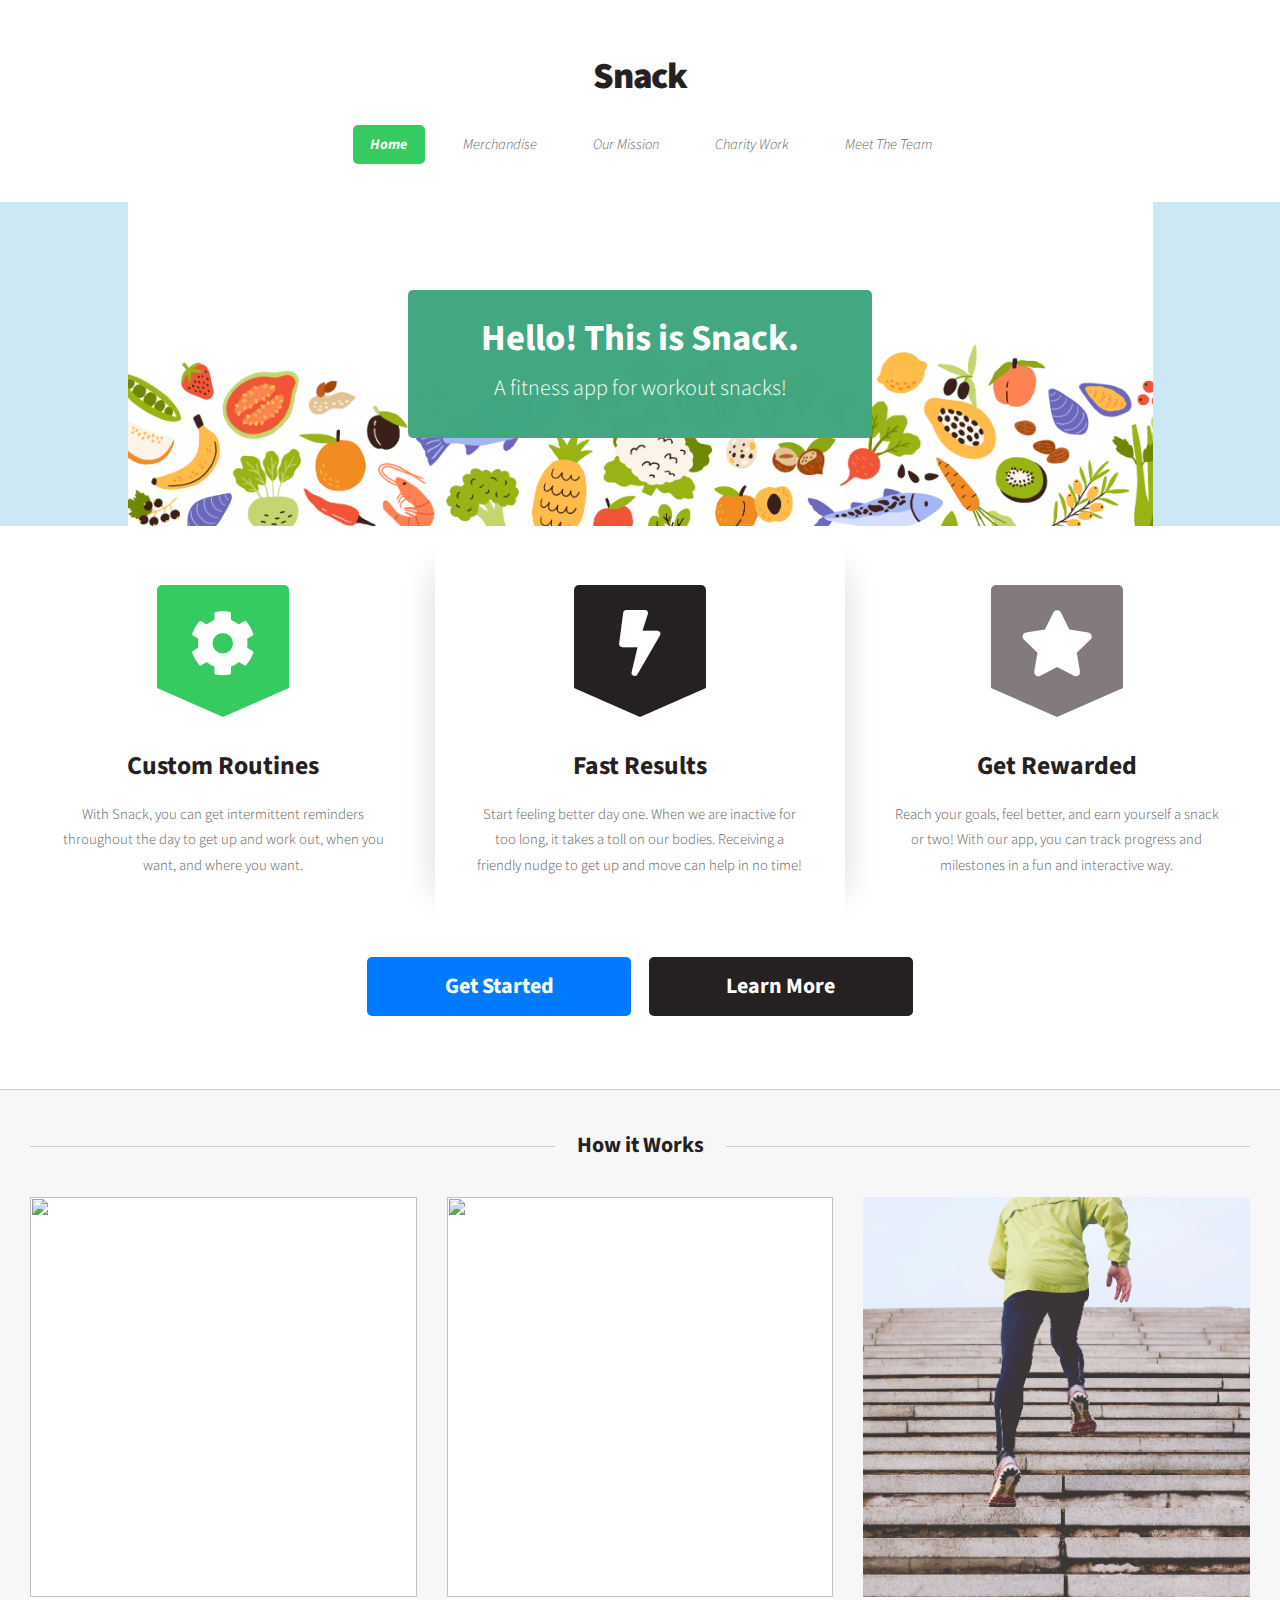
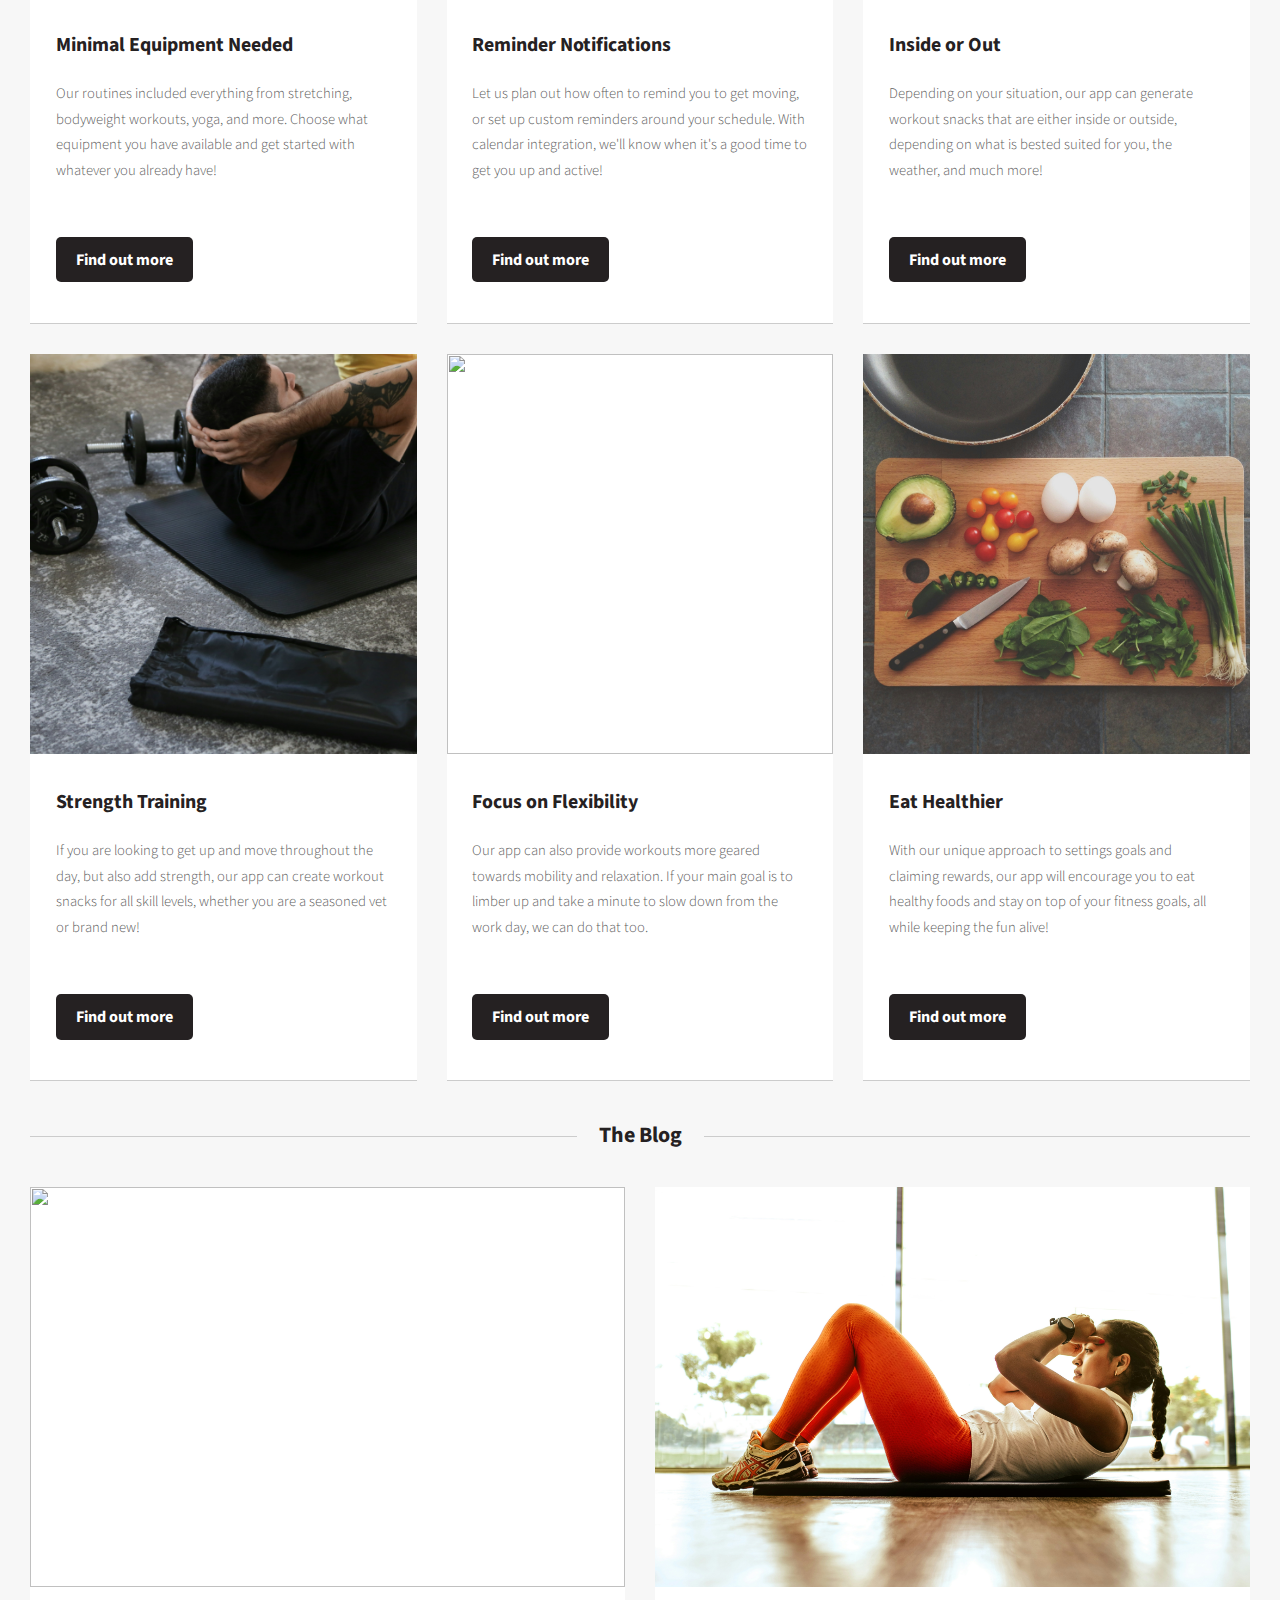
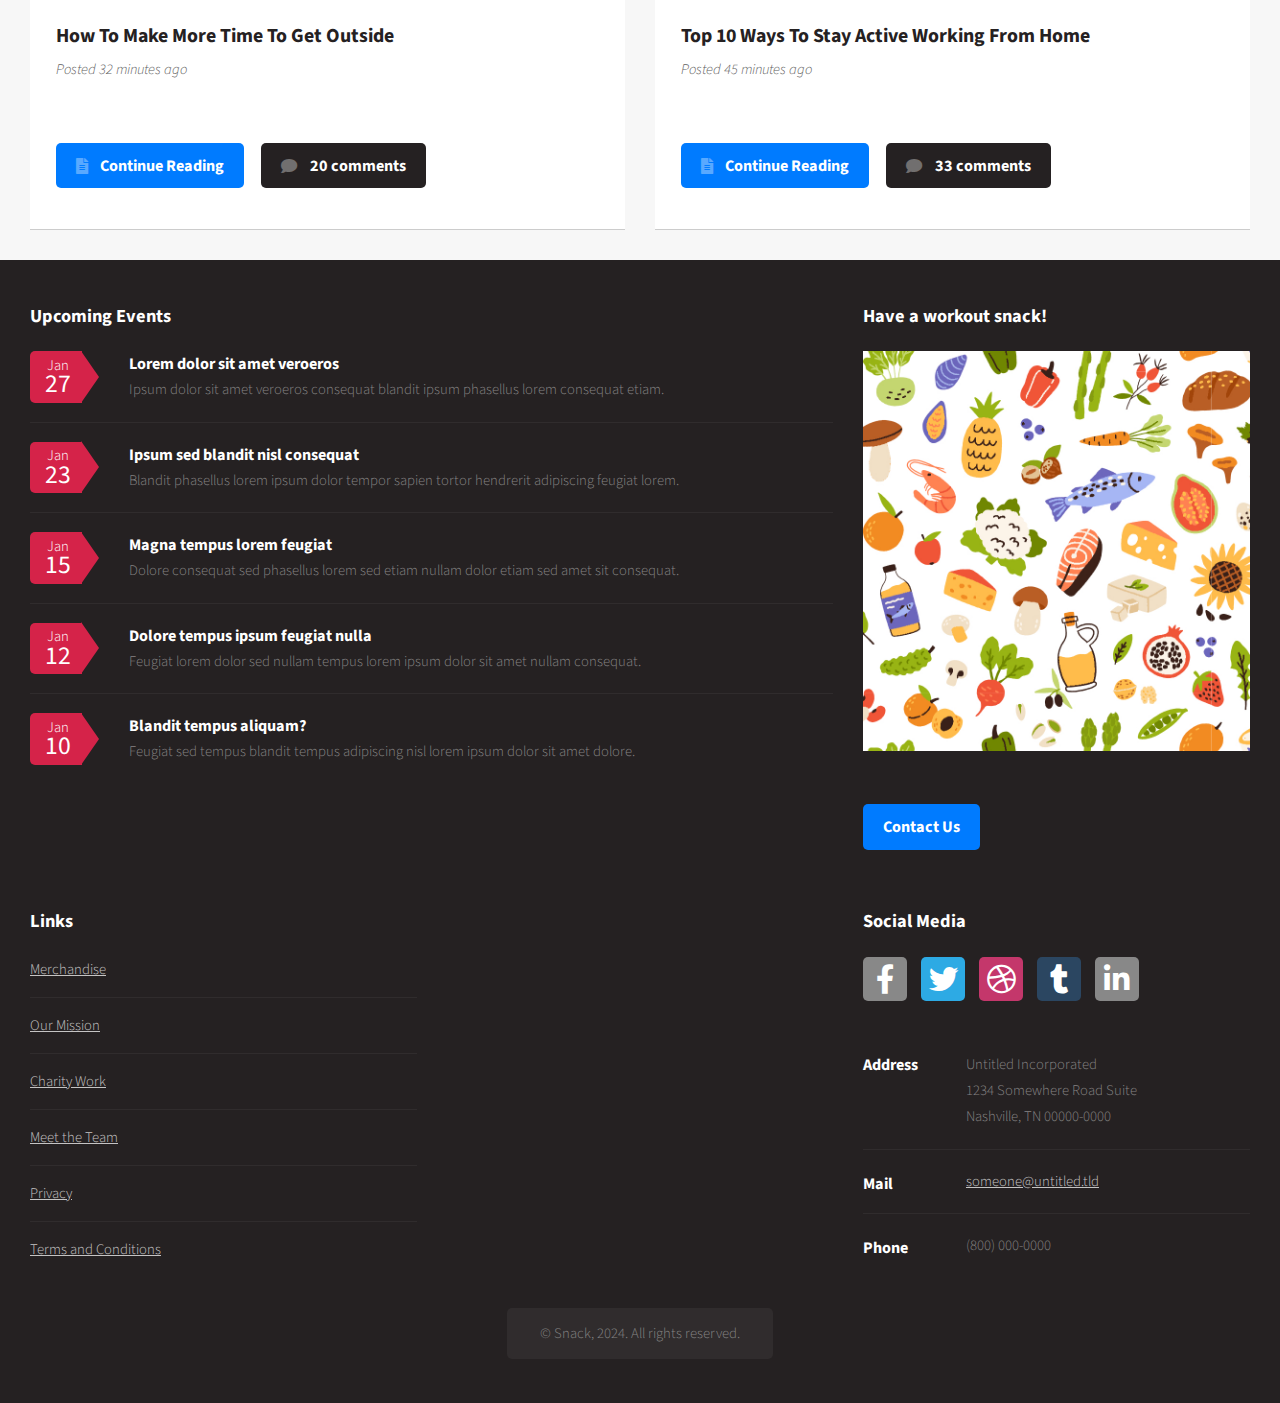
==== index.html @ 7ddecca2 "Add files via upload" ====
<!DOCTYPE HTML>

<html>
	<head>
		<title>Snack</title>
		<meta charset="utf-8" />
		<meta name="viewport" content="width=device-width, initial-scale=1, user-scalable=no" />
		<link rel="stylesheet" href="assets/css/main.css" />
	</head>
	<body class="homepage is-preload">
		<div id="page-wrapper">

			<!-- Header -->
				<section id="header">

					<!-- Logo -->
						<h1><a href="index.html">Snack</a></h1>

					<!-- Nav -->
						<nav id="nav">
							<ul>
								<li class="current"><a href="index.html">Home</a></li>
								<li>
									<a href="#">Merchandise</a>
									<ul>
										<li><a href="#">Shirts</a></li>
										<li><a href="#">Hats</a></li>
										<li><a href="#">Stickers</a></li>
										<li>
											<a href="#">Workout Plans</a>
											<ul>
												<li><a href="#">Stretching</a></li>
												<li><a href="#">Yoga</a></li>
												<li><a href="#">Strength Training</a></li>
												<li><a href="#">Cardio</a></li>
												<li><a href="#">Outdoor Activities</a></li>
											</ul>
										</li>
										<li><a href="#">Personal Coaching</a></li>
									</ul>
								</li>
								<li><a href="left-sidebar.html">Our Mission</a></li>
								<li><a href="right-sidebar.html">Charity Work</a></li>
								<li><a href="no-sidebar.html">Meet The Team</a></li>
							</ul>
						</nav>

					<!-- Banner -->
						<section id="banner">
							<header>
								<h2>Hello! This is Snack.</h2>
								<p>A fitness app for workout snacks!</p>
							</header>
						</section>

					<!-- Intro -->
						<section id="intro" class="container">
							<div class="row">
								<div class="col-4 col-12-medium">
									<section class="first">
										<i class="icon solid featured fa-cog"></i>
										<header>
											<h2>Custom Routines</h2>
										</header>
										<p>With Snack, you can get intermittent reminders throughout the day to get up and work out, when you want, and where you want.</p>
									</section>
								</div>
								<div class="col-4 col-12-medium">
									<section class="middle">
										<i class="icon solid featured alt fa-bolt"></i>
										<header>
											<h2>Fast Results</h2>
										</header>
										<p>Start feeling better day one.  When we are inactive for too long, it takes a toll on our bodies.  Receiving a friendly nudge to get up and move can help in no time!</p>
									</section>
								</div>
								<div class="col-4 col-12-medium">
									<section class="last">
										<i class="icon solid featured alt2 fa-star"></i>
										<header>
											<h2>Get Rewarded</h2>
										</header>
										<p>Reach your goals, feel better, and earn yourself a snack or two!  With our app, you can track progress and milestones in a fun and interactive way.</p>
									</section>
								</div>
							</div>
							<footer>
								<ul class="actions">
									<li><a href="#" class="button large">Get Started</a></li>
									<li><a href="#" class="button alt large">Learn More</a></li>
								</ul>
							</footer>
						</section>

				</section>

			<!-- Main -->
				<section id="main">
					<div class="container">
						<div class="row">
							<div class="col-12">

								<!-- Portfolio -->
									<section>
										<header class="major">
											<h2>How it Works</h2>
										</header>
										<div class="row">
											<div class="col-4 col-6-medium col-12-small">
												<section class="box">
													<a href="#" class="image featured"><img src="images/equipment.jpg" alt="" /></a>
													<header>
														<h3>Minimal Equipment Needed</h3>
													</header>
													<p>Our routines included everything from stretching, bodyweight workouts, yoga, and more.  Choose what equipment you have available and get started with whatever you already have!</p>
													<footer>
														<ul class="actions">
															<li><a href="#" class="button alt">Find out more</a></li>
														</ul>
													</footer>
												</section>
											</div>
											<div class="col-4 col-6-medium col-12-small">
												<section class="box">
													<a href="#" class="image featured"><img src="images/phoneapp.jpg" alt="" /></a>
													<header>
														<h3>Reminder Notifications</h3>
													</header>
													<p>Let us plan out how often to remind you to get moving, or set up custom reminders around your schedule.  With calendar integration, we'll know when it's a good time to get you up and active!</p>
													<footer>
														<ul class="actions">
															<li><a href="#" class="button alt">Find out more</a></li>
														</ul>
													</footer>
												</section>
											</div>
											<div class="col-4 col-6-medium col-12-small">
												<section class="box">
													<a href="#" class="image featured"><img src="images/Guyrunstairs.jpg" alt="" /></a>
													<header>
														<h3>Inside or Out</h3>
													</header>
													<p>Depending on your situation, our app can generate workout snacks that are either inside or outside, depending on what is bested suited for you, the weather, and much more!</p>
													<footer>
														<ul class="actions">
															<li><a href="#" class="button alt">Find out more</a></li>
														</ul>
													</footer>
												</section>
											</div>
											<div class="col-4 col-6-medium col-12-small">
												<section class="box">
													<a href="#" class="image featured"><img src="images/guycrunches.jpg" alt="" /></a>
													<header>
														<h3>Strength Training</h3>
													</header>
													<p>If you are looking to get up and move throughout the day, but also add strength, our app can create workout snacks for all skill levels, whether you are a seasoned vet or brand new!</p>
													<footer>
														<ul class="actions">
															<li><a href="#" class="button alt">Find out more</a></li>
														</ul>
													</footer>
												</section>
											</div>
											<div class="col-4 col-6-medium col-12-small">
												<section class="box">
													<a href="#" class="image featured"><img src="images/girlyoga.jpg" alt="" /></a>
													<header>
														<h3>Focus on Flexibility</h3>
													</header>
													<p>Our app can also provide workouts more geared towards mobility and relaxation.  If your main goal is to limber up and take a minute to slow down from the work day, we can do that too.</p>
													<footer>
														<ul class="actions">
															<li><a href="#" class="button alt">Find out more</a></li>
														</ul>
													</footer>
												</section>
											</div>
											<div class="col-4 col-6-medium col-12-small">
												<section class="box">
													<a href="#" class="image featured"><img src="images/healthyfood.jpg" alt="" /></a>
													<header>
														<h3>Eat Healthier</h3>
													</header>
													<p>With our unique approach to settings goals and claiming rewards, our app will encourage you to eat healthy foods and stay on top of your fitness goals, all while keeping the fun alive!</p>
													<footer>
														<ul class="actions">
															<li><a href="#" class="button alt">Find out more</a></li>
														</ul>
													</footer>
												</section>
											</div>
										</div>
									</section>

							</div>
							<div class="col-12">

								<!-- Blog -->
									<section>
										<header class="major">
											<h2>The Blog</h2>
										</header>
										<div class="row">
											<div class="col-6 col-12-small">
												<section class="box">
													<a href="#" class="image featured"><img src="images/guystretch.jpg" alt="" /></a>
													<header>
														<h3>How To Make More Time To Get Outside</h3>
														<p>Posted 32 minutes ago</p>
													</header>
													    <p></p>
													<footer>
														<ul class="actions">
															<li><a href="#" class="button icon solid fa-file-alt">Continue Reading</a></li>
															<li><a href="#" class="button alt icon solid fa-comment">20 comments</a></li>
														</ul>
													</footer>
												</section>
											</div>
											<div class="col-6 col-12-small">
												<section class="box">
													<a href="#" class="image featured"><img src="images/girlcrunches.jpg" alt="" /></a>
													<header>
														<h3>Top 10 Ways To Stay Active Working From Home</h3>
														<p>Posted 45 minutes ago</p>
													</header>
													<p></p>
													<footer>
														<ul class="actions">
															<li><a href="#" class="button icon solid fa-file-alt">Continue Reading</a></li>
															<li><a href="#" class="button alt icon solid fa-comment">33 comments</a></li>
														</ul>
													</footer>
												</section>
											</div>
										</div>
									</section>

							</div>
						</div>
					</div>
				</section>

			<!-- Footer -->
				<section id="footer">
					<div class="container">
						<div class="row">
							<div class="col-8 col-12-medium">
								<section>
									<header>
										<h2>Upcoming Events</h2>
									</header>
									<ul class="dates">
										<li>
											<span class="date">Jan <strong>27</strong></span>
											<h3><a href="#">Lorem dolor sit amet veroeros</a></h3>
											<p>Ipsum dolor sit amet veroeros consequat blandit ipsum phasellus lorem consequat etiam.</p>
										</li>
										<li>
											<span class="date">Jan <strong>23</strong></span>
											<h3><a href="#">Ipsum sed blandit nisl consequat</a></h3>
											<p>Blandit phasellus lorem ipsum dolor tempor sapien tortor hendrerit adipiscing feugiat lorem.</p>
										</li>
										<li>
											<span class="date">Jan <strong>15</strong></span>
											<h3><a href="#">Magna tempus lorem feugiat</a></h3>
											<p>Dolore consequat sed phasellus lorem sed etiam nullam dolor etiam sed amet sit consequat.</p>
										</li>
										<li>
											<span class="date">Jan <strong>12</strong></span>
											<h3><a href="#">Dolore tempus ipsum feugiat nulla</a></h3>
											<p>Feugiat lorem dolor sed nullam tempus lorem ipsum dolor sit amet nullam consequat.</p>
										</li>
										<li>
											<span class="date">Jan <strong>10</strong></span>
											<h3><a href="#">Blandit tempus aliquam?</a></h3>
											<p>Feugiat sed tempus blandit tempus adipiscing nisl lorem ipsum dolor sit amet dolore.</p>
										</li>
									</ul>
								</section>
							</div>
							<div class="col-4 col-12-medium">
								<section>
									<header>
										<h2>Have a workout snack!</h2>
									</header>
									<a href="#" class="image featured"><img src="images/AdobeStock_460779478.jpg" alt="" /></a>
									<!--
									<p>
										This is <strong>Dopetrope</strong> a free, fully responsive HTML5 site template by
										<a href="http://twitter.com/ajlkn">AJ</a> for <a href="http://html5up.net/">HTML5 UP</a> It's released for free under
										the <a href="http://html5up.net/license/">Creative Commons Attribution</a> license so feel free to use it for any personal or commercial project &ndash; just don't forget to credit us!
									</p>
								    -->
									<footer>
										<ul class="actions">
											<li><a href="#" class="button">Contact Us</a></li>
										</ul>
									</footer>
								</section>
							</div>
							<div class="col-4 col-6-medium col-12-small">
								<section>
									<header>
										<h2>Links</h2>
									</header>
									<ul class="divided">
										<li><a href="#">Merchandise</a></li>
										<li><a href="#">Our Mission</a></li>
										<li><a href="#">Charity Work</a></li>
										<li><a href="#">Meet the Team</a></li>
										<li><a href="#">Privacy</a></li>
										<li><a href="#">Terms and Conditions</a></li>
									</ul>
								</section>
							</div>
							<div class="col-4 col-6-medium col-12-small">
								
								<!--
								<section>
									<header>
										<h2>Ipsum et phasellus</h2>
									</header>
									<ul class="divided">
										<li><a href="#">Lorem ipsum dolor sit amet sit veroeros</a></li>
										<li><a href="#">Sed et blandit consequat sed tlorem blandit</a></li>
										<li><a href="#">Adipiscing feugiat phasellus sed tempus</a></li>
										<li><a href="#">Hendrerit tortor vitae mattis tempor sapien</a></li>
										<li><a href="#">Sem feugiat sapien id suscipit magna felis nec</a></li>
										<li><a href="#">Elit class aptent taciti sociosqu ad litora</a></li>
									</ul>
								</section> 
								-->
							</div>
							<div class="col-4 col-12-medium">
								<section>
									<header>
										<h2>Social Media</h2>
									</header>
									<ul class="social">
										<li><a class="icon brands fa-facebook-f" href="#"><span class="label">Facebook</span></a></li>
										<li><a class="icon brands fa-twitter" href="#"><span class="label">Twitter</span></a></li>
										<li><a class="icon brands fa-dribbble" href="#"><span class="label">Dribbble</span></a></li>
										<li><a class="icon brands fa-tumblr" href="#"><span class="label">Tumblr</span></a></li>
										<li><a class="icon brands fa-linkedin-in" href="#"><span class="label">LinkedIn</span></a></li>
									</ul>
									<ul class="contact">
										<li>
											<h3>Address</h3>
											<p>
												Untitled Incorporated<br />
												1234 Somewhere Road Suite<br />
												Nashville, TN 00000-0000
											</p>
										</li>
										<li>
											<h3>Mail</h3>
											<p><a href="#">someone@untitled.tld</a></p>
										</li>
										<li>
											<h3>Phone</h3>
											<p>(800) 000-0000</p>
										</li>
									</ul>
								</section>
							</div>
							<div class="col-12">

								<!-- Copyright -->
									<div id="copyright">
										<ul class="links">
											<li>&copy; Snack, 2024. All rights reserved.</li> <!-- <li>Design: <a href="http://html5up.net">HTML5 UP</a></li> -->
										</ul>
									</div>

							</div>
						</div>
					</div>
				</section>

		</div>

		<!-- Scripts -->
			<script src="assets/js/jquery.min.js"></script>
			<script src="assets/js/jquery.dropotron.min.js"></script>
			<script src="assets/js/browser.min.js"></script>
			<script src="assets/js/breakpoints.min.js"></script>
			<script src="assets/js/util.js"></script>
			<script src="assets/js/main.js"></script>

	</body>
</html>
---- assets/css/main.css ----
@import url("fontawesome-all.min.css");
@import url("https://fonts.googleapis.com/css?family=Source+Sans+Pro:300,400,700,900,300italic");


html, body, div, span, applet, object,
iframe, h1, h2, h3, h4, h5, h6, p, blockquote,
pre, a, abbr, acronym, address, big, cite,
code, del, dfn, em, img, ins, kbd, q, s, samp,
small, strike, strong, sub, sup, tt, var, b,
u, i, center, dl, dt, dd, ol, ul, li, fieldset,
form, label, legend, table, caption, tbody,
tfoot, thead, tr, th, td, article, aside,
canvas, details, embed, figure, figcaption,
footer, header, hgroup, menu, nav, output, ruby,
section, summary, time, mark, audio, video {
	margin: 0;
	padding: 0;
	border: 0;
	font-size: 100%;
	font: inherit;
	vertical-align: baseline;}

article, aside, details, figcaption, figure,
footer, header, hgroup, menu, nav, section {
	display: block;}

body {
	line-height: 1;
}

ol, ul {
	list-style: none;
}

blockquote, q {
	quotes: none;
}

	blockquote:before, blockquote:after, q:before, q:after {
		content: '';
		content: none;
	}

table {
	border-collapse: collapse;
	border-spacing: 0;
}

body {
	-webkit-text-size-adjust: none;
}

mark {
	background-color: transparent;
	color: inherit;
}

input::-moz-focus-inner {
	border: 0;
	padding: 0;
}

input, select, textarea {
	-moz-appearance: none;
	-webkit-appearance: none;
	-ms-appearance: none;
	appearance: none;
}

/* Basic */

	html {
		box-sizing: border-box;
	}

	*, *:before, *:after {
		box-sizing: inherit;
	}

	body {
		background: #252122;
		background-image: url("images/bg02.png");
	}

		body.is-preload *, body.is-preload *:before, body.is-preload *:after {
			-moz-animation: none !important;
			-webkit-animation: none !important;
			-ms-animation: none !important;
			animation: none !important;
			-moz-transition: none !important;
			-webkit-transition: none !important;
			-ms-transition: none !important;
			transition: none !important;
		}

	body, input, textarea, select {
		font-family: 'Source Sans Pro';
		font-weight: 300;
		color: #5d5d5d;
		font-size: 14pt;
		line-height: 1.75em;
	}

	strong, b {
		color: #252122;
		font-weight: 400;
	}

	i, em {
		font-style: italic;
	}

	sub {
		position: relative;
		top: 0.5em;
		font-size: 0.8em;
	}

	sup {
		position: relative;
		top: -0.5em;
		font-size: 0.8em;
	}

	blockquote {
		border-left: solid 0.75em #dddddd;
		padding: 1em 0 1em 1.5em;
		font-style: italic;
	}

	h1, h2, h3, h4, h5, h6 {
		color: #252122;
		font-weight: 700;
	}

	h1 a, h2 a, h3 a, h4 a, h5 a, h6 a {
		color: inherit;
		text-decoration: none;
	}

	h2 {
		font-size: 1.5em;
	}

	h3 {
		font-size: 1.35em;
	}

	a {
		color: #743744;
		text-decoration: underline;
	}

		a:hover {
			text-decoration: none;
		}

	br.clear {
		clear: both;
	}

	hr {
		border: 0;
		border-top: solid 1px #dddddd;
		height: 1px;
		margin: 2em 0 2em 0;
	}

	p, ul, ol, dl, table {
		margin-bottom: 2em;
	}

/* Container */

	.container {
		margin: 0 auto;
		max-width: 100%;
		width: 70em;
	}

		@media screen and (max-width: 1680px) {

			.container {
				width: 70em;
			}

		}

		@media screen and (max-width: 1280px) {

			.container {
				width: calc(100% - 60px);
			}

		}

		@media screen and (max-width: 980px) {

			.container {
				width: calc(100% - 80px);
			}

		}

		@media screen and (max-width: 736px) {

			.container {
				width: calc(100% - 40px);
			}

		}

/* Row */

	.row {
		display: flex;
		flex-wrap: wrap;
		box-sizing: border-box;
		align-items: stretch;
	}

		.row > * {
			box-sizing: border-box;
		}

		.row.gtr-uniform > * > :last-child {
			margin-bottom: 0;
		}

		.row.aln-left {
			justify-content: flex-start;
		}

		.row.aln-center {
			justify-content: center;
		}

		.row.aln-right {
			justify-content: flex-end;
		}

		.row.aln-top {
			align-items: flex-start;
		}

		.row.aln-middle {
			align-items: center;
		}

		.row.aln-bottom {
			align-items: flex-end;
		}

		.row > .imp {
			order: -1;
		}

		.row > .col-1 {
			width: 8.33333%;
		}

		.row > .off-1 {
			margin-left: 8.33333%;
		}

		.row > .col-2 {
			width: 16.66667%;
		}

		.row > .off-2 {
			margin-left: 16.66667%;
		}

		.row > .col-3 {
			width: 25%;
		}

		.row > .off-3 {
			margin-left: 25%;
		}

		.row > .col-4 {
			width: 33.33333%;
		}

		.row > .off-4 {
			margin-left: 33.33333%;
		}

		.row > .col-5 {
			width: 41.66667%;
		}

		.row > .off-5 {
			margin-left: 41.66667%;
		}

		.row > .col-6 {
			width: 50%;
		}

		.row > .off-6 {
			margin-left: 50%;
		}

		.row > .col-7 {
			width: 58.33333%;
		}

		.row > .off-7 {
			margin-left: 58.33333%;
		}

		.row > .col-8 {
			width: 66.66667%;
		}

		.row > .off-8 {
			margin-left: 66.66667%;
		}

		.row > .col-9 {
			width: 75%;
		}

		.row > .off-9 {
			margin-left: 75%;
		}

		.row > .col-10 {
			width: 83.33333%;
		}

		.row > .off-10 {
			margin-left: 83.33333%;
		}

		.row > .col-11 {
			width: 91.66667%;
		}

		.row > .off-11 {
			margin-left: 91.66667%;
		}

		.row > .col-12 {
			width: 100%;
		}

		.row > .off-12 {
			margin-left: 100%;
		}

		.row.gtr-0 {
			margin-top: 0px;
			margin-left: 0px;
		}

			.row.gtr-0 > * {
				padding: 0px 0 0 0px;
			}

			.row.gtr-0.gtr-uniform {
				margin-top: 0px;
			}

				.row.gtr-0.gtr-uniform > * {
					padding-top: 0px;
				}

		.row.gtr-25 {
			margin-top: -12.5px;
			margin-left: -12.5px;
		}

			.row.gtr-25 > * {
				padding: 12.5px 0 0 12.5px;
			}

			.row.gtr-25.gtr-uniform {
				margin-top: -12.5px;
			}

				.row.gtr-25.gtr-uniform > * {
					padding-top: 12.5px;
				}

		.row.gtr-50 {
			margin-top: -25px;
			margin-left: -25px;
		}

			.row.gtr-50 > * {
				padding: 25px 0 0 25px;
			}

			.row.gtr-50.gtr-uniform {
				margin-top: -25px;
			}

				.row.gtr-50.gtr-uniform > * {
					padding-top: 25px;
				}

		.row {
			margin-top: -50px;
			margin-left: -50px;
		}

			.row > * {
				padding: 50px 0 0 50px;
			}

			.row.gtr-uniform {
				margin-top: -50px;
			}

				.row.gtr-uniform > * {
					padding-top: 50px;
				}

		.row.gtr-150 {
			margin-top: -75px;
			margin-left: -75px;
		}

			.row.gtr-150 > * {
				padding: 75px 0 0 75px;
			}

			.row.gtr-150.gtr-uniform {
				margin-top: -75px;
			}

				.row.gtr-150.gtr-uniform > * {
					padding-top: 75px;
				}

		.row.gtr-200 {
			margin-top: -100px;
			margin-left: -100px;
		}

			.row.gtr-200 > * {
				padding: 100px 0 0 100px;
			}

			.row.gtr-200.gtr-uniform {
				margin-top: -100px;
			}

				.row.gtr-200.gtr-uniform > * {
					padding-top: 100px;
				}

		@media screen and (max-width: 1680px) {

			.row {
				display: flex;
				flex-wrap: wrap;
				box-sizing: border-box;
				align-items: stretch;
			}

				.row > * {
					box-sizing: border-box;
				}

				.row.gtr-uniform > * > :last-child {
					margin-bottom: 0;
				}

				.row.aln-left {
					justify-content: flex-start;
				}

				.row.aln-center {
					justify-content: center;
				}

				.row.aln-right {
					justify-content: flex-end;
				}

				.row.aln-top {
					align-items: flex-start;
				}

				.row.aln-middle {
					align-items: center;
				}

				.row.aln-bottom {
					align-items: flex-end;
				}

				.row > .imp-xlarge {
					order: -1;
				}

				.row > .col-1-xlarge {
					width: 8.33333%;
				}

				.row > .off-1-xlarge {
					margin-left: 8.33333%;
				}

				.row > .col-2-xlarge {
					width: 16.66667%;
				}

				.row > .off-2-xlarge {
					margin-left: 16.66667%;
				}

				.row > .col-3-xlarge {
					width: 25%;
				}

				.row > .off-3-xlarge {
					margin-left: 25%;
				}

				.row > .col-4-xlarge {
					width: 33.33333%;
				}

				.row > .off-4-xlarge {
					margin-left: 33.33333%;
				}

				.row > .col-5-xlarge {
					width: 41.66667%;
				}

				.row > .off-5-xlarge {
					margin-left: 41.66667%;
				}

				.row > .col-6-xlarge {
					width: 50%;
				}

				.row > .off-6-xlarge {
					margin-left: 50%;
				}

				.row > .col-7-xlarge {
					width: 58.33333%;
				}

				.row > .off-7-xlarge {
					margin-left: 58.33333%;
				}

				.row > .col-8-xlarge {
					width: 66.66667%;
				}

				.row > .off-8-xlarge {
					margin-left: 66.66667%;
				}

				.row > .col-9-xlarge {
					width: 75%;
				}

				.row > .off-9-xlarge {
					margin-left: 75%;
				}

				.row > .col-10-xlarge {
					width: 83.33333%;
				}

				.row > .off-10-xlarge {
					margin-left: 83.33333%;
				}

				.row > .col-11-xlarge {
					width: 91.66667%;
				}

				.row > .off-11-xlarge {
					margin-left: 91.66667%;
				}

				.row > .col-12-xlarge {
					width: 100%;
				}

				.row > .off-12-xlarge {
					margin-left: 100%;
				}

				.row.gtr-0 {
					margin-top: 0px;
					margin-left: 0px;
				}

					.row.gtr-0 > * {
						padding: 0px 0 0 0px;
					}

					.row.gtr-0.gtr-uniform {
						margin-top: 0px;
					}

						.row.gtr-0.gtr-uniform > * {
							padding-top: 0px;
						}

				.row.gtr-25 {
					margin-top: -12.5px;
					margin-left: -12.5px;
				}

					.row.gtr-25 > * {
						padding: 12.5px 0 0 12.5px;
					}

					.row.gtr-25.gtr-uniform {
						margin-top: -12.5px;
					}

						.row.gtr-25.gtr-uniform > * {
							padding-top: 12.5px;
						}

				.row.gtr-50 {
					margin-top: -25px;
					margin-left: -25px;
				}

					.row.gtr-50 > * {
						padding: 25px 0 0 25px;
					}

					.row.gtr-50.gtr-uniform {
						margin-top: -25px;
					}

						.row.gtr-50.gtr-uniform > * {
							padding-top: 25px;
						}

				.row {
					margin-top: -50px;
					margin-left: -50px;
				}

					.row > * {
						padding: 50px 0 0 50px;
					}

					.row.gtr-uniform {
						margin-top: -50px;
					}

						.row.gtr-uniform > * {
							padding-top: 50px;
						}

				.row.gtr-150 {
					margin-top: -75px;
					margin-left: -75px;
				}

					.row.gtr-150 > * {
						padding: 75px 0 0 75px;
					}

					.row.gtr-150.gtr-uniform {
						margin-top: -75px;
					}

						.row.gtr-150.gtr-uniform > * {
							padding-top: 75px;
						}

				.row.gtr-200 {
					margin-top: -100px;
					margin-left: -100px;
				}

					.row.gtr-200 > * {
						padding: 100px 0 0 100px;
					}

					.row.gtr-200.gtr-uniform {
						margin-top: -100px;
					}

						.row.gtr-200.gtr-uniform > * {
							padding-top: 100px;
						}

		}

		@media screen and (max-width: 1280px) {

			.row {
				display: flex;
				flex-wrap: wrap;
				box-sizing: border-box;
				align-items: stretch;
			}

				.row > * {
					box-sizing: border-box;
				}

				.row.gtr-uniform > * > :last-child {
					margin-bottom: 0;
				}

				.row.aln-left {
					justify-content: flex-start;
				}

				.row.aln-center {
					justify-content: center;
				}

				.row.aln-right {
					justify-content: flex-end;
				}

				.row.aln-top {
					align-items: flex-start;
				}

				.row.aln-middle {
					align-items: center;
				}

				.row.aln-bottom {
					align-items: flex-end;
				}

				.row > .imp-large {
					order: -1;
				}

				.row > .col-1-large {
					width: 8.33333%;
				}

				.row > .off-1-large {
					margin-left: 8.33333%;
				}

				.row > .col-2-large {
					width: 16.66667%;
				}

				.row > .off-2-large {
					margin-left: 16.66667%;
				}

				.row > .col-3-large {
					width: 25%;
				}

				.row > .off-3-large {
					margin-left: 25%;
				}

				.row > .col-4-large {
					width: 33.33333%;
				}

				.row > .off-4-large {
					margin-left: 33.33333%;
				}

				.row > .col-5-large {
					width: 41.66667%;
				}

				.row > .off-5-large {
					margin-left: 41.66667%;
				}

				.row > .col-6-large {
					width: 50%;
				}

				.row > .off-6-large {
					margin-left: 50%;
				}

				.row > .col-7-large {
					width: 58.33333%;
				}

				.row > .off-7-large {
					margin-left: 58.33333%;
				}

				.row > .col-8-large {
					width: 66.66667%;
				}

				.row > .off-8-large {
					margin-left: 66.66667%;
				}

				.row > .col-9-large {
					width: 75%;
				}

				.row > .off-9-large {
					margin-left: 75%;
				}

				.row > .col-10-large {
					width: 83.33333%;
				}

				.row > .off-10-large {
					margin-left: 83.33333%;
				}

				.row > .col-11-large {
					width: 91.66667%;
				}

				.row > .off-11-large {
					margin-left: 91.66667%;
				}

				.row > .col-12-large {
					width: 100%;
				}

				.row > .off-12-large {
					margin-left: 100%;
				}

				.row.gtr-0 {
					margin-top: 0px;
					margin-left: 0px;
				}

					.row.gtr-0 > * {
						padding: 0px 0 0 0px;
					}

					.row.gtr-0.gtr-uniform {
						margin-top: 0px;
					}

						.row.gtr-0.gtr-uniform > * {
							padding-top: 0px;
						}

				.row.gtr-25 {
					margin-top: -7.5px;
					margin-left: -7.5px;
				}

					.row.gtr-25 > * {
						padding: 7.5px 0 0 7.5px;
					}

					.row.gtr-25.gtr-uniform {
						margin-top: -7.5px;
					}

						.row.gtr-25.gtr-uniform > * {
							padding-top: 7.5px;
						}

				.row.gtr-50 {
					margin-top: -15px;
					margin-left: -15px;
				}

					.row.gtr-50 > * {
						padding: 15px 0 0 15px;
					}

					.row.gtr-50.gtr-uniform {
						margin-top: -15px;
					}

						.row.gtr-50.gtr-uniform > * {
							padding-top: 15px;
						}

				.row {
					margin-top: -30px;
					margin-left: -30px;
				}

					.row > * {
						padding: 30px 0 0 30px;
					}

					.row.gtr-uniform {
						margin-top: -30px;
					}

						.row.gtr-uniform > * {
							padding-top: 30px;
						}

				.row.gtr-150 {
					margin-top: -45px;
					margin-left: -45px;
				}

					.row.gtr-150 > * {
						padding: 45px 0 0 45px;
					}

					.row.gtr-150.gtr-uniform {
						margin-top: -45px;
					}

						.row.gtr-150.gtr-uniform > * {
							padding-top: 45px;
						}

				.row.gtr-200 {
					margin-top: -60px;
					margin-left: -60px;
				}

					.row.gtr-200 > * {
						padding: 60px 0 0 60px;
					}

					.row.gtr-200.gtr-uniform {
						margin-top: -60px;
					}

						.row.gtr-200.gtr-uniform > * {
							padding-top: 60px;
						}

		}

		@media screen and (max-width: 980px) {

			.row {
				display: flex;
				flex-wrap: wrap;
				box-sizing: border-box;
				align-items: stretch;
			}

				.row > * {
					box-sizing: border-box;
				}

				.row.gtr-uniform > * > :last-child {
					margin-bottom: 0;
				}

				.row.aln-left {
					justify-content: flex-start;
				}

				.row.aln-center {
					justify-content: center;
				}

				.row.aln-right {
					justify-content: flex-end;
				}

				.row.aln-top {
					align-items: flex-start;
				}

				.row.aln-middle {
					align-items: center;
				}

				.row.aln-bottom {
					align-items: flex-end;
				}

				.row > .imp-medium {
					order: -1;
				}

				.row > .col-1-medium {
					width: 8.33333%;
				}

				.row > .off-1-medium {
					margin-left: 8.33333%;
				}

				.row > .col-2-medium {
					width: 16.66667%;
				}

				.row > .off-2-medium {
					margin-left: 16.66667%;
				}

				.row > .col-3-medium {
					width: 25%;
				}

				.row > .off-3-medium {
					margin-left: 25%;
				}

				.row > .col-4-medium {
					width: 33.33333%;
				}

				.row > .off-4-medium {
					margin-left: 33.33333%;
				}

				.row > .col-5-medium {
					width: 41.66667%;
				}

				.row > .off-5-medium {
					margin-left: 41.66667%;
				}

				.row > .col-6-medium {
					width: 50%;
				}

				.row > .off-6-medium {
					margin-left: 50%;
				}

				.row > .col-7-medium {
					width: 58.33333%;
				}

				.row > .off-7-medium {
					margin-left: 58.33333%;
				}

				.row > .col-8-medium {
					width: 66.66667%;
				}

				.row > .off-8-medium {
					margin-left: 66.66667%;
				}

				.row > .col-9-medium {
					width: 75%;
				}

				.row > .off-9-medium {
					margin-left: 75%;
				}

				.row > .col-10-medium {
					width: 83.33333%;
				}

				.row > .off-10-medium {
					margin-left: 83.33333%;
				}

				.row > .col-11-medium {
					width: 91.66667%;
				}

				.row > .off-11-medium {
					margin-left: 91.66667%;
				}

				.row > .col-12-medium {
					width: 100%;
				}

				.row > .off-12-medium {
					margin-left: 100%;
				}

				.row.gtr-0 {
					margin-top: 0px;
					margin-left: 0px;
				}

					.row.gtr-0 > * {
						padding: 0px 0 0 0px;
					}

					.row.gtr-0.gtr-uniform {
						margin-top: 0px;
					}

						.row.gtr-0.gtr-uniform > * {
							padding-top: 0px;
						}

				.row.gtr-25 {
					margin-top: -10px;
					margin-left: -10px;
				}

					.row.gtr-25 > * {
						padding: 10px 0 0 10px;
					}

					.row.gtr-25.gtr-uniform {
						margin-top: -10px;
					}

						.row.gtr-25.gtr-uniform > * {
							padding-top: 10px;
						}

				.row.gtr-50 {
					margin-top: -20px;
					margin-left: -20px;
				}

					.row.gtr-50 > * {
						padding: 20px 0 0 20px;
					}

					.row.gtr-50.gtr-uniform {
						margin-top: -20px;
					}

						.row.gtr-50.gtr-uniform > * {
							padding-top: 20px;
						}

				.row {
					margin-top: -40px;
					margin-left: -40px;
				}

					.row > * {
						padding: 40px 0 0 40px;
					}

					.row.gtr-uniform {
						margin-top: -40px;
					}

						.row.gtr-uniform > * {
							padding-top: 40px;
						}

				.row.gtr-150 {
					margin-top: -60px;
					margin-left: -60px;
				}

					.row.gtr-150 > * {
						padding: 60px 0 0 60px;
					}

					.row.gtr-150.gtr-uniform {
						margin-top: -60px;
					}

						.row.gtr-150.gtr-uniform > * {
							padding-top: 60px;
						}

				.row.gtr-200 {
					margin-top: -80px;
					margin-left: -80px;
				}

					.row.gtr-200 > * {
						padding: 80px 0 0 80px;
					}

					.row.gtr-200.gtr-uniform {
						margin-top: -80px;
					}

						.row.gtr-200.gtr-uniform > * {
							padding-top: 80px;
						}

		}

		@media screen and (max-width: 736px) {

			.row {
				display: flex;
				flex-wrap: wrap;
				box-sizing: border-box;
				align-items: stretch;
			}

				.row > * {
					box-sizing: border-box;
				}

				.row.gtr-uniform > * > :last-child {
					margin-bottom: 0;
				}

				.row.aln-left {
					justify-content: flex-start;
				}

				.row.aln-center {
					justify-content: center;
				}

				.row.aln-right {
					justify-content: flex-end;
				}

				.row.aln-top {
					align-items: flex-start;
				}

				.row.aln-middle {
					align-items: center;
				}

				.row.aln-bottom {
					align-items: flex-end;
				}

				.row > .imp-small {
					order: -1;
				}

				.row > .col-1-small {
					width: 8.33333%;
				}

				.row > .off-1-small {
					margin-left: 8.33333%;
				}

				.row > .col-2-small {
					width: 16.66667%;
				}

				.row > .off-2-small {
					margin-left: 16.66667%;
				}

				.row > .col-3-small {
					width: 25%;
				}

				.row > .off-3-small {
					margin-left: 25%;
				}

				.row > .col-4-small {
					width: 33.33333%;
				}

				.row > .off-4-small {
					margin-left: 33.33333%;
				}

				.row > .col-5-small {
					width: 41.66667%;
				}

				.row > .off-5-small {
					margin-left: 41.66667%;
				}

				.row > .col-6-small {
					width: 50%;
				}

				.row > .off-6-small {
					margin-left: 50%;
				}

				.row > .col-7-small {
					width: 58.33333%;
				}

				.row > .off-7-small {
					margin-left: 58.33333%;
				}

				.row > .col-8-small {
					width: 66.66667%;
				}

				.row > .off-8-small {
					margin-left: 66.66667%;
				}

				.row > .col-9-small {
					width: 75%;
				}

				.row > .off-9-small {
					margin-left: 75%;
				}

				.row > .col-10-small {
					width: 83.33333%;
				}

				.row > .off-10-small {
					margin-left: 83.33333%;
				}

				.row > .col-11-small {
					width: 91.66667%;
				}

				.row > .off-11-small {
					margin-left: 91.66667%;
				}

				.row > .col-12-small {
					width: 100%;
				}

				.row > .off-12-small {
					margin-left: 100%;
				}

				.row.gtr-0 {
					margin-top: 0px;
					margin-left: 0px;
				}

					.row.gtr-0 > * {
						padding: 0px 0 0 0px;
					}

					.row.gtr-0.gtr-uniform {
						margin-top: 0px;
					}

						.row.gtr-0.gtr-uniform > * {
							padding-top: 0px;
						}

				.row.gtr-25 {
					margin-top: -5px;
					margin-left: -5px;
				}

					.row.gtr-25 > * {
						padding: 5px 0 0 5px;
					}

					.row.gtr-25.gtr-uniform {
						margin-top: -5px;
					}

						.row.gtr-25.gtr-uniform > * {
							padding-top: 5px;
						}

				.row.gtr-50 {
					margin-top: -10px;
					margin-left: -10px;
				}

					.row.gtr-50 > * {
						padding: 10px 0 0 10px;
					}

					.row.gtr-50.gtr-uniform {
						margin-top: -10px;
					}

						.row.gtr-50.gtr-uniform > * {
							padding-top: 10px;
						}

				.row {
					margin-top: -20px;
					margin-left: -20px;
				}

					.row > * {
						padding: 20px 0 0 20px;
					}

					.row.gtr-uniform {
						margin-top: -20px;
					}

						.row.gtr-uniform > * {
							padding-top: 20px;
						}

				.row.gtr-150 {
					margin-top: -30px;
					margin-left: -30px;
				}

					.row.gtr-150 > * {
						padding: 30px 0 0 30px;
					}

					.row.gtr-150.gtr-uniform {
						margin-top: -30px;
					}

						.row.gtr-150.gtr-uniform > * {
							padding-top: 30px;
						}

				.row.gtr-200 {
					margin-top: -40px;
					margin-left: -40px;
				}

					.row.gtr-200 > * {
						padding: 40px 0 0 40px;
					}

					.row.gtr-200.gtr-uniform {
						margin-top: -40px;
					}

						.row.gtr-200.gtr-uniform > * {
							padding-top: 40px;
						}

		}

/* Form */

	form label {
		display: block;
		color: #252122;
		font-weight: 400;
		margin: 0 0 0.5em 0;
	}

	form input[type=text],
	form input[type=email],
	form input[type=password],
	form select,
	form textarea {
		-webkit-appearance: none;
		display: block;
		border: 0;
		padding: 0.75em 1em;
		font-size: 1em;
		border-radius: 5px;
		border: solid 1px #dddddd;
		background: #fff;
		width: 100%;
	}

		form input[type=text]:focus,
		form input[type=email]:focus,
		form input[type=password]:focus,
		form select:focus,
		form textarea:focus {
			box-shadow: inset 0px 0px 1px 1px #43bff0;
		}

	form textarea {
		height: 15em;
	}

	form ::-webkit-input-placeholder {
		color: #555 !important;
	}

	form :-moz-placeholder {
		color: #555 !important;
	}

	form ::-moz-placeholder {
		color: #555 !important;
	}

	form :-ms-input-placeholder {
		color: #555 !important;
	}

	form ::-moz-focus-inner {
		border: 0;
	}

/* Tables */

	table {
		width: 100%;
	}

		table tr {
			border-top: solid 1px #dddddd;
		}

			table tr:first-child {
				border-top: 0;
			}

		table td {
			padding: 0.5em 1em 0.5em 1em;
		}

		table th {
			text-align: left;
			padding: 0.5em 1em 0.5em 1em;
			font-weight: 700;
			margin: 0 0 1em 0;
		}

		table thead {
			border-bottom: solid 2px #dddddd;
		}

/* Section/Article */

	section, article {
		margin-bottom: 2.5em;
	}

		section > :last-child, section:last-child, article > :last-child, article:last-child {
			margin-bottom: 0;
		}

	header {
		margin: 0 0 1.5em 0;
	}

		header > p {
			display: block;
			font-style: italic;
			margin: 0.5em 0 0 0;
			padding-bottom: 0.5em;
		}

		header.major {
			position: relative;
			text-align: center;
			border-top: solid 1px #ccc;
			top: 1em;
			margin: 0 0 3em 0;
		}

			header.major h2 {
				background: #fff;
				position: relative;
				top: -0.65em;
				display: inline;
				margin: 0;
				padding: 0 1em 0 1em;
			}

	footer {
		margin: 2.25em 0 0 0;
	}

/* Box */

	.box {
		background: #ffffff;
		border-bottom: solid 1px #ccc;
		padding: 2.75em 1.75em 2.75em 1.75em;
	}

		.box .image.featured {
			position: relative;
			width: auto;
			left: 1.75em;
			top: 1.75em;
			margin: -4.5em 0 4.25em -3.5em;
		}

		.box.post header {
			padding-top: 1em;
			margin: 0 0 2em 0;
		}

		.box.post h2 {
			font-size: 2.5em;
			letter-spacing: -0.015em;
		}

		.box.post header > p {
			margin-top: 1.25em;
			font-size: 1.25em;
		}

		.box footer ul.actions {
			margin-bottom: 0;
		}

/* Button */

	input[type="button"],
	input[type="submit"],
	input[type="reset"],
	button,
	.button {
		-webkit-appearance: none;
		display: inline-block;
		text-decoration: none;
		cursor: pointer;
		border: 0;
		border-radius: 5px;
		background: #36cb60;
		color: #fff !important;
		font-weight: 700;
		outline: 0;
		font-size: 1.1em;
		padding: 0.65em 1.5em 0.65em 1.5em;
		text-align: center;
		-moz-transition: background-color .25s ease-in-out;
		-webkit-transition: background-color .25s ease-in-out;
		-ms-transition: background-color .25s ease-in-out;
		transition: background-color .25s ease-in-out;
	}

		input[type="button"]:hover,
		input[type="submit"]:hover,
		input[type="reset"]:hover,
		button:hover,
		.button:hover {
			background: #364ccb;
		}

		input[type="button"]:active,
		input[type="submit"]:active,
		input[type="reset"]:active,
		button:active,
		.button:active {
			background: #364ccb;
		}

		input[type="button"].alt,
		input[type="submit"].alt,
		input[type="reset"].alt,
		button.alt,
		.button.alt {
			background: #252122;
		}

			input[type="button"].alt:hover,
			input[type="submit"].alt:hover,
			input[type="reset"].alt:hover,
			button.alt:hover,
			.button.alt:hover {
				background: #353132;
			}

			input[type="button"].alt:active,
			input[type="submit"].alt:active,
			input[type="reset"].alt:active,
			button.alt:active,
			.button.alt:active {
				background: #151112;
			}

		input[type="button"].icon:before,
		input[type="submit"].icon:before,
		input[type="reset"].icon:before,
		button.icon:before,
		.button.icon:before {
			opacity: 0.35;
			position: relative;
			top: 0.05em;
			margin-right: 0.75em;
		}

		input[type="button"].large,
		input[type="submit"].large,
		input[type="reset"].large,
		button.large,
		.button.large {
			font-size: 1.5em;
			padding: 0.75em 1.5em 0.75em 1.5em;
		}

/* Image */

.image {
    display: inline-block;
    outline: 0;
    height: 400px; /* Fixed height for all image containers */
    width: 100%;
    position: relative;
    box-sizing: border-box;
    /* Ensure containers align properly */
    display: flex;
    align-items: flex-end; /* Aligns items to the bottom */
}

.image img {
    display: block;
    width: 100%;
    height: 100%; /* Full height of container */
    object-fit: cover; /* Maintain aspect ratio */
    position: absolute;
    top: 0;
    left: 0;
}

.image.centered {
    margin: 0 0 2em 0;
}

.image.featured {
    margin: 0 0 2em 0;
}

.image.left {
    float: left;
    margin: 0 2em 2em 0;
    width: auto;
    position: relative;
}

.image.left img {
    height: 100%;
    width: auto;
    object-fit: cover;
    position: absolute;
    top: 0;
    left: 0;
}

/* Style for the text and button container */
.image-content {
    position: absolute;
    bottom: 20px; /* Position at the bottom */
    left: 0;
    right: 0;
    text-align: center; /* Center-align the text and button */
    padding: 0 20px;
    box-sizing: border-box;
    display: flex;
    flex-direction: column; /* Stack text and button vertically */
    align-items: center; /* Center horizontally */
}

/* Button styles */
.button {
    display: inline-block;
    margin-top: 20px;
    padding: 10px 20px;
    background-color: #007bff; /* Button color */
    color: #fff; /* Button text color */
    text-align: center;
    text-decoration: none;
    border-radius: 5px; /* Optional: rounded corners */
}



	

/* List */

	ul {
		list-style: disc;
		padding-left: 1em;
	}

		ul li {
			padding-left: 0.5em;
		}

	ol {
		list-style: decimal;
		padding-left: 1.25em;
	}

		ol li {
			padding-left: 0.25em;
		}

/* Actions */

	ul.actions {
		list-style: none;
		padding-left: 0;
	}

		ul.actions li {
			display: inline-block;
			margin-left: 1em;
			padding-left: 0;
		}

			ul.actions li:first-child {
				margin-left: 0;
			}

/* Links */

	ul.links {
		list-style: none;
		padding-left: 0;
	}

		ul.links li {
			display: inline-block;
			border-left: solid 1px rgba(255, 255, 255, 0.05);
			padding: 0 0 0 1em;
			margin: 0 0 0 1em;
		}

			ul.links li:first-child {
				border-left: 0;
				padding-left: 0;
				margin-left: 0;
			}

/* Contact */

	ul.contact {
		list-style: none;
		padding-left: 0;
	}

		ul.contact li {
			position: relative;
			border-top: solid 1px #ddd;
			padding: 1.3em 0 1.3em 7em;
		}

			ul.contact li h3 {
				position: absolute;
				left: 0;
				top: 1.3em;
				font-size: 1.1em;
			}

			ul.contact li p {
				margin: 0;
			}

			ul.contact li:first-child {
				padding-top: 0;
				border-top: 0;
			}

				ul.contact li:first-child h3 {
					top: 0;
				}

/* Dates */

	ul.dates {
		list-style: none;
		padding-left: 0;
	}

		ul.dates li {
			position: relative;
			border-top: solid 1px #ddd;
			padding: 1.3em 0 1.3em 6.75em;
		}

		ul.dates .date {
			display: block;
			position: absolute;
			left: 0;
			top: 1.3em;
			background-color: #d52349;
			height: 3.5em;
			text-align: center;
			color: #fff;
			line-height: 1em;
			border-top-left-radius: 5px;
			border-bottom-left-radius: 5px;
			padding: 0.5em 0.75em 0 1em;
		}

			ul.dates .date:after {
				content: '';
				position: absolute;
				bottom: 0;
				right: -1.2em;
				border-left: solid 1.25em #d52349;
				border-top: solid 1.8em transparent;
				border-bottom: solid 1.8em transparent;
			}

			ul.dates .date strong {
				display: block;
				font-size: 1.75em;
				padding-top: 0.15em;
			}

		ul.dates h3 {
			font-size: 1.1em;
		}

		ul.dates p {
			margin: 0;
		}

		ul.dates li:first-child {
			border-top: 0;
			padding-top: 0;
		}

			ul.dates li:first-child .date {
				top: 0;
			}

/* Divided */

	ul.divided {
		list-style: none;
		padding-left: 0;
	}

		ul.divided li {
			border-top: solid 1px #ddd;
			padding: 1em 0 1em 0;
		}

			ul.divided li:first-child {
				border-top: 0;
				padding-top: 0;
			}

/* Social */

	ul.social {
		list-style: none;
		padding-left: 0;
		overflow: hidden;
		cursor: default;
		margin: 0 0 3.25em 0;
	}

		ul.social li {
			display: inline-block;
			padding-left: 0;
			margin-left: 0.75em;
		}

			ul.social li:first-child {
				margin-left: 0;
			}

			ul.social li a {
				display: inline-block;
				width: 3em;
				height: 3em;
				text-align: center;
				border-radius: 5px;
				background: #888;
				-moz-transition: background-color .25s ease-in-out;
				-webkit-transition: background-color .25s ease-in-out;
				-ms-transition: background-color .25s ease-in-out;
				transition: background-color .25s ease-in-out;
			}

				ul.social li a:before {
					color: #fff;
					font-size: 2em;
					line-height: 1.5em;
				}

				ul.social li a.fa-facebook {
					background: #3c5a98;
				}

					ul.social li a.fa-facebook:hover {
						background: #4c6aa8;
					}

				ul.social li a.fa-twitter {
					background: #2daae4;
				}

					ul.social li a.fa-twitter:hover {
						background: #3dbaf4;
					}

				ul.social li a.fa-dribbble {
					background: #c4376b;
				}

					ul.social li a.fa-dribbble:hover {
						background: #d4477b;
					}

				ul.social li a.fa-linkedin {
					background: #006599;
				}

					ul.social li a.fa-linkedin:hover {
						background: #1075a9;
					}

				ul.social li a.fa-tumblr {
					background: #2b4661;
				}

					ul.social li a.fa-tumblr:hover {
						background: #3b5671;
					}

				ul.social li a.fa-google-plus {
					background: #da2713;
				}

					ul.social li a.fa-google-plus:hover {
						background: #ea3723;
					}

/* Icons */

	.icon {
		text-decoration: none;
		position: relative;
		text-decoration: none;
	}

		.icon:before {
			-moz-osx-font-smoothing: grayscale;
			-webkit-font-smoothing: antialiased;
			display: inline-block;
			font-style: normal;
			font-variant: normal;
			text-rendering: auto;
			line-height: 1;
			text-transform: none !important;
			font-family: 'Font Awesome 5 Free';
			font-weight: 400;
		}

		.icon.solid:before {
			font-weight: 900;
		}

		.icon.brands:before {
			font-family: 'Font Awesome 5 Brands';
		}

		.icon:before {
			line-height: inherit;
		}

		.icon > .label {
			display: none;
		}

		.icon.featured {
			position: relative;
			display: inline-block;
			background-color: #36cb60;
			width: 9em;
			padding: 1.75em 0 0.75em 0;
			border-top-left-radius: 5px;
			border-top-right-radius: 5px;
			margin: 0 0 4.5em 0;
			cursor: default;
		}

			.icon.featured:before {
				font-size: 4.5em;
				line-height: 1em;
				color: #fff;
			}

			.icon.featured:after {
				content: '';
				position: absolute;
				bottom: -1.95em;
				left: 0;
				border-top: solid 2em #36cb60;
				border-left: solid 4.5em transparent;
				border-right: solid 4.5em transparent;
			}

			.icon.featured.alt {
				background-color: #252122;
			}

				.icon.featured.alt:after {
					border-top-color: #252122;
				}

			.icon.featured.alt2 {
				background-color: #827a7c;
			}

				.icon.featured.alt2:after {
					border-top-color: #827a7c;
				}

/* Page Wrapper */

	#page-wrapper > section {
		margin-bottom: 0;
	}

/* Header */

	#header {
		position: relative;
		background: #ffffff;
		border-bottom: solid 1px #ccc;
		padding: 5em 0 4em 0;
		text-align: center;
	}

		#header h1 {
			color: #252122;
			font-weight: 900;
			font-size: 2.5em;
			letter-spacing: -0.035em;
			line-height: 1;
		}

/* Nav */

#nav {
    margin: 2.5em 0 0 0;
}

#nav > ul {
    margin: 0;
}

#nav > ul > li {
    display: inline-block;
    font-style: italic;
    margin: 0 0.35em 0 0.35em;
}

#nav > ul > li > ul {
    display: none;
}

#nav > ul > li > a {
    border-radius: 5px;
    color: #5d5d5d;
    text-decoration: none;
    padding: 0.6em 1.2em 0.6em 1.2em;
    -moz-transition: background-color .25s ease-in-out;
    -webkit-transition: background-color .25s ease-in-out;
    -ms-transition: background-color .25s ease-in-out;
    transition: background-color .25s ease-in-out;
    outline: 0;
}

#nav > ul > li:hover > a,
#nav > ul > li:focus > a,
#nav > ul > li:active > a,
#nav > ul > li.current > a,
#nav > ul > li.active > a {
    background: #36cb60;
    color: #fff !important; /* Ensure text color changes on active/current states */
    font-weight: 700; /* Ensure the font weight is consistent */
}


	.dropotron {
		border-radius: 5px;
		background-color: #252122;
		background-color: rgba(34, 30, 31, 0.98);
		padding: 1.25em 1.5em 1.25em 1.5em;
		font-style: italic;
		min-width: 13em;
		box-shadow: 0px 8px 15px 0px rgba(0, 0, 0, 0.5);
		text-align: left;
		margin-top: -1.25em;
		margin-left: -1px;
		list-style: none;
	}

		.dropotron a, .dropotron span {
			color: #aaa;
			text-decoration: none;
			-moz-transition: color .25s ease-in-out;
			-webkit-transition: color .25s ease-in-out;
			-ms-transition: color .25s ease-in-out;
			transition: color .25s ease-in-out;
		}

		.dropotron li {
			padding: 0.25em 0 0.25em 0;
		}

			.dropotron li:hover > a, .dropotron li:hover > span {
				color: #fff;
			}

		.dropotron.level-0 {
			margin-top: 2em;
		}

			.dropotron.level-0:before {
				content: '';
				display: block;
				position: absolute;
				left: 50%;
				margin-left: -10px;
				top: -9px;
				border-left: solid 10px transparent;
				border-right: solid 10px transparent;
				border-bottom: solid 10px #252122;
				border-bottom-color: rgba(34, 30, 31, 0.98);
			}

/* Banner */

	#banner {
		background: #CCE8F4 url("../../images/AdobeStock_460253543.jpg");
		background-position: center center;
		background-size: auto 100%;
		background-repeat: no-repeat;
		text-align: center;
		position: relative;
		padding: 8em 0;
		margin: 4em 0 0 0;
	}

		#banner header {
			background-color: rgba(63, 166, 127, 0.98);
			display: inline-block;
			padding: 2.5em 5em;
			border-radius: 5px;
		}

			#banner header h2 {
				color: #fff;
				font-weight: 700;
				font-size: 2.5em;
				margin: 0 0 0.65em 0;
			}

			#banner header p {
				color: #ffffff;
				padding: 0;
				font-style: normal;
				margin: 0;
				font-size: 1.5em;
			}

/* Intro */

	#intro {
		text-align: center;
		overflow: hidden;
	}

		#intro section {
			margin: 3em 0;
			padding: 2.5em 0;
		}

		#intro h2 {
			font-size: 1.75em;
		}

		#intro p {
			margin: 0;
		}

		#intro .middle {
			position: relative;
			z-index: 1;
		}

			#intro .middle:before {
				content: '';
				width: 32px;
				height: 100%;
				position: absolute;
				left: -24px;
				top: 0;
				display: block;
				z-index: -1;
				box-shadow: 32px 0 0 0 #fff, 0 -32px 0 0 #fff, 0 32px 0 0 #fff, 32px 32px 0 0 #fff, 32px -32px 0 0 #fff, 0 0 32px 0 rgba(0, 0, 0, 0.15);
			}

			#intro .middle:after {
				content: '';
				width: 32px;
				height: 100%;
				position: absolute;
				right: -24px;
				top: 0;
				display: block;
				z-index: -1;
				box-shadow: -32px 0 0 0 #fff, 0 -32px 0 0 #fff, 0 32px 0 0 #fff, -32px 32px 0 0 #fff, -32px -32px 0 0 #fff, 0 0 32px 0 rgba(0, 0, 0, 0.15);
			}

		#intro .button {
			min-width: 12em;
		}

		#intro footer {
			margin: 0;
		}

/* Main */

	#main {
		position: relative;
		background: #f7f7f7 url("images/bg02.png");
		padding: 4em 0 4em 0;
	}

		#main:before {
			content: '';
			position: absolute;
			top: 0;
			left: 0;
			width: 100%;
			background: url("images/bg01.png");
			background-size: 100% 100%;
			z-index: 0;
			opacity: 0.1;
		}

		#main .major h2 {
			background: #f7f7f7 url("images/bg02.png");
		}

/* Footer */

	#footer {
		position: relative;
		color: #858484;
		padding: 4em 0;
	}

		#footer:before {
			content: '';
			position: absolute;
			top: 0;
			left: 0;
			width: 100%;
			background: url("images/bg01.png");
			background-size: 100% 100%;
			z-index: 0;
			opacity: 0.5;
		}

		#footer a {
			color: #c5c4c4;
		}

		#footer h2, #footer h3, #footer h4, #footer h5, #footer h6, #footer strong, #footer b {
			color: #fff;
		}

			#footer h2 a, #footer h3 a, #footer h4 a, #footer h5 a, #footer h6 a, #footer strong a, #footer b a {
				color: inherit;
			}

		#footer ul.contact li,
		#footer ul.dates li,
		#footer ul.divided li {
			border-top-color: #353434;
			border-top-color: rgba(255, 255, 255, 0.05);
		}

		#footer header {
			margin: 0 0 3em 0;
		}

			#footer header h2 {
				font-size: 1.75em;
			}

/* Copyright */

	#copyright {
		text-align: center;
		margin: 3em 0 2em 0;
	}

		#copyright ul.links {
			display: inline-block;
			background: #2C2929;
			background: rgba(255, 255, 255, 0.05);
			border-radius: 5px;
			margin: 0;
			padding: 0.85em 2.25em 0.85em 2.25em;
		}

/* XLarge */

	@media screen and (max-width: 1680px) {

		/* Basic */

			body, input, textarea, select {
				font-size: 12pt;
			}

	}

/* Large */

	@media screen and (max-width: 1280px) {

		/* Basic */

			body, input, textarea, select {
				font-size: 11pt;
			}

		/* Section/Article */

			header.major {
				margin: 0.75em 0 2.5em 0;
			}

				header.major h2 {
					padding: 0 1em 0 1em;
				}

		/* Social */

			ul.social li {
				margin: 0 0 0.25em 0.75em;
			}

		/* Header */

			#header {
				padding: 4em 0 3em 0;
			}

		/* Banner */

			#banner {
				padding: 6em 0;
				margin: 3em 0 0 0;
			}

		/* Intro */

			#intro {
				padding: 0;
			}

				#intro section {
					padding: 1em 2em;
				}

				#intro .middle:before {
					left: -12px;
				}

				#intro .middle:after {
					right: -12px;
				}

		/* Main */

			#main {
				padding: 30px 0;
			}

		/* Footer */

			#footer {
				padding: 3em 0;
			}

				#footer:before {
					height: 2.5em;
				}

				#footer header {
					margin: 0 0 1.5em 0;
				}

					#footer header h2 {
						font-size: 1.25em;
					}

		/* Copyright */

			#copyright {
				margin: 0;
			}

	}

/* Medium */

	#navPanel, #titleBar {
		display: none;
	}

	@media screen and (max-width: 980px) {

		/* Basic */

			html, body {
				overflow-x: hidden;
			}

		/* Box */

			.box footer ul.actions li {
				margin: 1em 0 0 0;
				display: block;
			}

				.box footer ul.actions li .button {
					width: 100%;
				}

				.box footer ul.actions li:first-child {
					margin-top: 0;
				}

		/* Header */

			#header {
				padding: 3.5em 0 3em 0;
			}

		/* Nav */

			#nav {
				display: none;
			}

		/* Intro */

			#intro {
				padding: 3em 0 0 0;
			}

				#intro section {
					position: relative;
					border-top: solid 1px #dfdfdf;
					margin: 0;
					padding: 40px 0 0 0;
				}

					#intro section.first {
						border-top: 0;
						padding-top: 0;
					}

					#intro section p {
						margin: 0;
					}

				#intro .middle:before, #intro .middle:after {
					display: none;
				}

				#intro footer {
					padding: 3em 0 0 0;
				}

					#intro footer ul.actions {
						margin-bottom: 0;
					}

		/* Main */

			#main {
				padding: 40px 0;
			}

		/* Copyright */

			#copyright ul.links {
				display: block;
			}

		/* Nav */

			#page-wrapper {
				-moz-backface-visibility: hidden;
				-webkit-backface-visibility: hidden;
				-ms-backface-visibility: hidden;
				backface-visibility: hidden;
				-moz-transition: -moz-transform 0.5s ease;
				-webkit-transition: -webkit-transform 0.5s ease;
				-ms-transition: -ms-transform 0.5s ease;
				transition: transform 0.5s ease;
				padding-bottom: 1px;
			}

			#titleBar {
				-moz-backface-visibility: hidden;
				-webkit-backface-visibility: hidden;
				-ms-backface-visibility: hidden;
				backface-visibility: hidden;
				-moz-transition: -moz-transform 0.5s ease;
				-webkit-transition: -webkit-transform 0.5s ease;
				-ms-transition: -ms-transform 0.5s ease;
				transition: transform 0.5s ease;
				display: block;
				height: 44px;
				left: 0;
				position: fixed;
				top: 0;
				width: 100%;
				z-index: 10001;
				background: none;
			}

				#titleBar .toggle {
					text-decoration: none;
					width: 80px;
					height: 60px;
				}

					#titleBar .toggle:before {
						-moz-osx-font-smoothing: grayscale;
						-webkit-font-smoothing: antialiased;
						display: inline-block;
						font-style: normal;
						font-variant: normal;
						text-rendering: auto;
						line-height: 1;
						text-transform: none !important;
						font-family: 'Font Awesome 5 Free';
						font-weight: 900;
					}

					#titleBar .toggle:before {
						content: '\f0c9';
						display: block;
						position: absolute;
						left: 10px;
						top: 10px;
						width: 50px;
						height: 40px;
						line-height: 40px;
						font-size: 18px;
						color: #fff;
						text-align: center;
						background: rgba(150, 150, 150, 0.75);
						border-radius: 5px;
					}

					#titleBar .toggle:active:before {
						background-color: #969696;
					}

			#navPanel {
				-moz-backface-visibility: hidden;
				-webkit-backface-visibility: hidden;
				-ms-backface-visibility: hidden;
				backface-visibility: hidden;
				-moz-transform: translateX(-275px);
				-webkit-transform: translateX(-275px);
				-ms-transform: translateX(-275px);
				transform: translateX(-275px);
				-moz-transition: -moz-transform 0.5s ease;
				-webkit-transition: -webkit-transform 0.5s ease;
				-ms-transition: -ms-transform 0.5s ease;
				transition: transform 0.5s ease;
				display: block;
				height: 100%;
				left: 0;
				overflow-y: auto;
				position: fixed;
				top: 0;
				width: 275px;
				z-index: 10002;
				color: #858484;
				background-image: url("images/bg02.png");
				box-shadow: inset -3px 0px 5px 0px rgba(0, 0, 0, 0.35);
			}

				#navPanel .link {
					display: block;
					color: #888;
					text-decoration: none;
					height: 44px;
					line-height: 44px;
					border-top: solid 1px rgba(255, 255, 255, 0.05);
					padding: 0 1em 0 1em;
					font-style: italic;
				}

					#navPanel .link:first-child {
						border-top: 0;
					}

				#navPanel .indent-1 {
					display: inline-block;
					width: 1em;
				}

				#navPanel .indent-2 {
					display: inline-block;
					width: 2em;
				}

				#navPanel .indent-3 {
					display: inline-block;
					width: 3em;
				}

				#navPanel .indent-4 {
					display: inline-block;
					width: 4em;
				}

				#navPanel .indent-5 {
					display: inline-block;
					width: 5em;
				}

				#navPanel .depth-0 {
					color: #fff;
				}

			body.navPanel-visible #page-wrapper {
				-moz-transform: translateX(275px);
				-webkit-transform: translateX(275px);
				-ms-transform: translateX(275px);
				transform: translateX(275px);
			}

			body.navPanel-visible #titleBar {
				-moz-transform: translateX(275px);
				-webkit-transform: translateX(275px);
				-ms-transform: translateX(275px);
				transform: translateX(275px);
			}

			body.navPanel-visible #navPanel {
				-moz-transform: translateX(0);
				-webkit-transform: translateX(0);
				-ms-transform: translateX(0);
				transform: translateX(0);
			}

	}

/* Small */

	@media screen and (max-width: 736px) {

		/* Basic */

			body, input, textarea, select {
				font-size: 11pt;
			}

			h2, h3, h4, h5, h6 {
				font-size: 1.25em;
			}

		/* Button */

			input[type="button"].large,
			input[type="submit"].large,
			input[type="reset"].large,
			button.large,
			.button.large {
				font-size: 1.1em;
				padding: 0.65em 1.5em 0.65em 1.5em;
			}

		/* Actions */

			ul.actions li {
				margin: 1em 0 0 0;
				display: block;
			}

				ul.actions li .button {
					width: 100%;
				}

				ul.actions li:first-child {
					margin-top: 0;
				}

		/* Section/Article */

			section, article {
				margin-bottom: 20px;
			}

			header {
				margin: 0 0 1em 0;
			}

			footer {
				margin: 2em 0 0 0;
			}

		/* Box */

			.box {
				padding: 25px 15px 20px 15px;
			}

				.box .image.featured {
					left: 15px;
					top: 15px;
					margin: -40px 0 40px -30px;
				}

				.box.post header {
					padding-top: 0;
					margin: 0 0 1em 0;
				}

				.box.post h2 {
					font-size: 1.5em;
					line-height: 1.5em;
				}

				.box.post header > p {
					margin-top: 0;
					font-size: 1em;
				}

		/* Divided */

			ul.divided li {
				padding: 0.5em 0 0.5em 0;
			}

		/* Contact */

			ul.contact li {
				padding: 0.8em 0 0.8em 7em;
			}

				ul.contact li h3 {
					top: 0.8em;
				}

		/* Dates */

			ul.dates li {
				padding-left: 6em;
			}

			ul.dates h3 {
				margin: 0 0 0.5em 0;
			}

		/* Links */

			ul.links li {
				display: block;
				padding: 0.25em 0 0 0;
				margin: 0.25em 0 0 0;
				border-left: 0;
			}

				ul.links li:first-child {
					padding-top: 0;
					margin-top: 0;
				}

		/* Social */

			ul.social li {
				margin: 0 0.5em 0.75em 0;
			}

		/* Icons */

			.icon.featured {
				width: 8em;
				margin: 0 0 3em 0;
			}

				.icon.featured:after {
					border-left: solid 4em transparent;
					border-right: solid 4em transparent;
				}

		/* Header */

			#header {
				text-align: center;
				padding: 2em 0;
			}

				#header h1 {
					color: #252122;
					font-weight: 900;
					font-size: 1.75em;
					letter-spacing: -0.035em;
				}

		/* Intro */

			#intro {
				padding: 2em 0 0 0;
			}

				#intro section {
					padding: 40px 0 0 0;
					margin: 20px 0 0 0;
				}

				#intro h2 {
					font-size: 1.25em;
				}

		/* Banner */

			#banner {
				padding: 6em 0;
				margin: 2em 0 0 0;
			}

				#banner header {
					padding: 1.5em 1em 1.5em 1em;
					display: block;
					border-radius: 0;
				}

					#banner header h2 {
						font-size: 1.5em;
						line-height: 1.5em;
						margin: 0 0 0.25em 0;
					}

					#banner header p {
						font-size: 1.2em;
					}

		/* Main */

			#main {
				padding: 20px 0;
			}

		/* Footer */

			#footer {
				padding: 40px 0 20px 0;
			}

	}
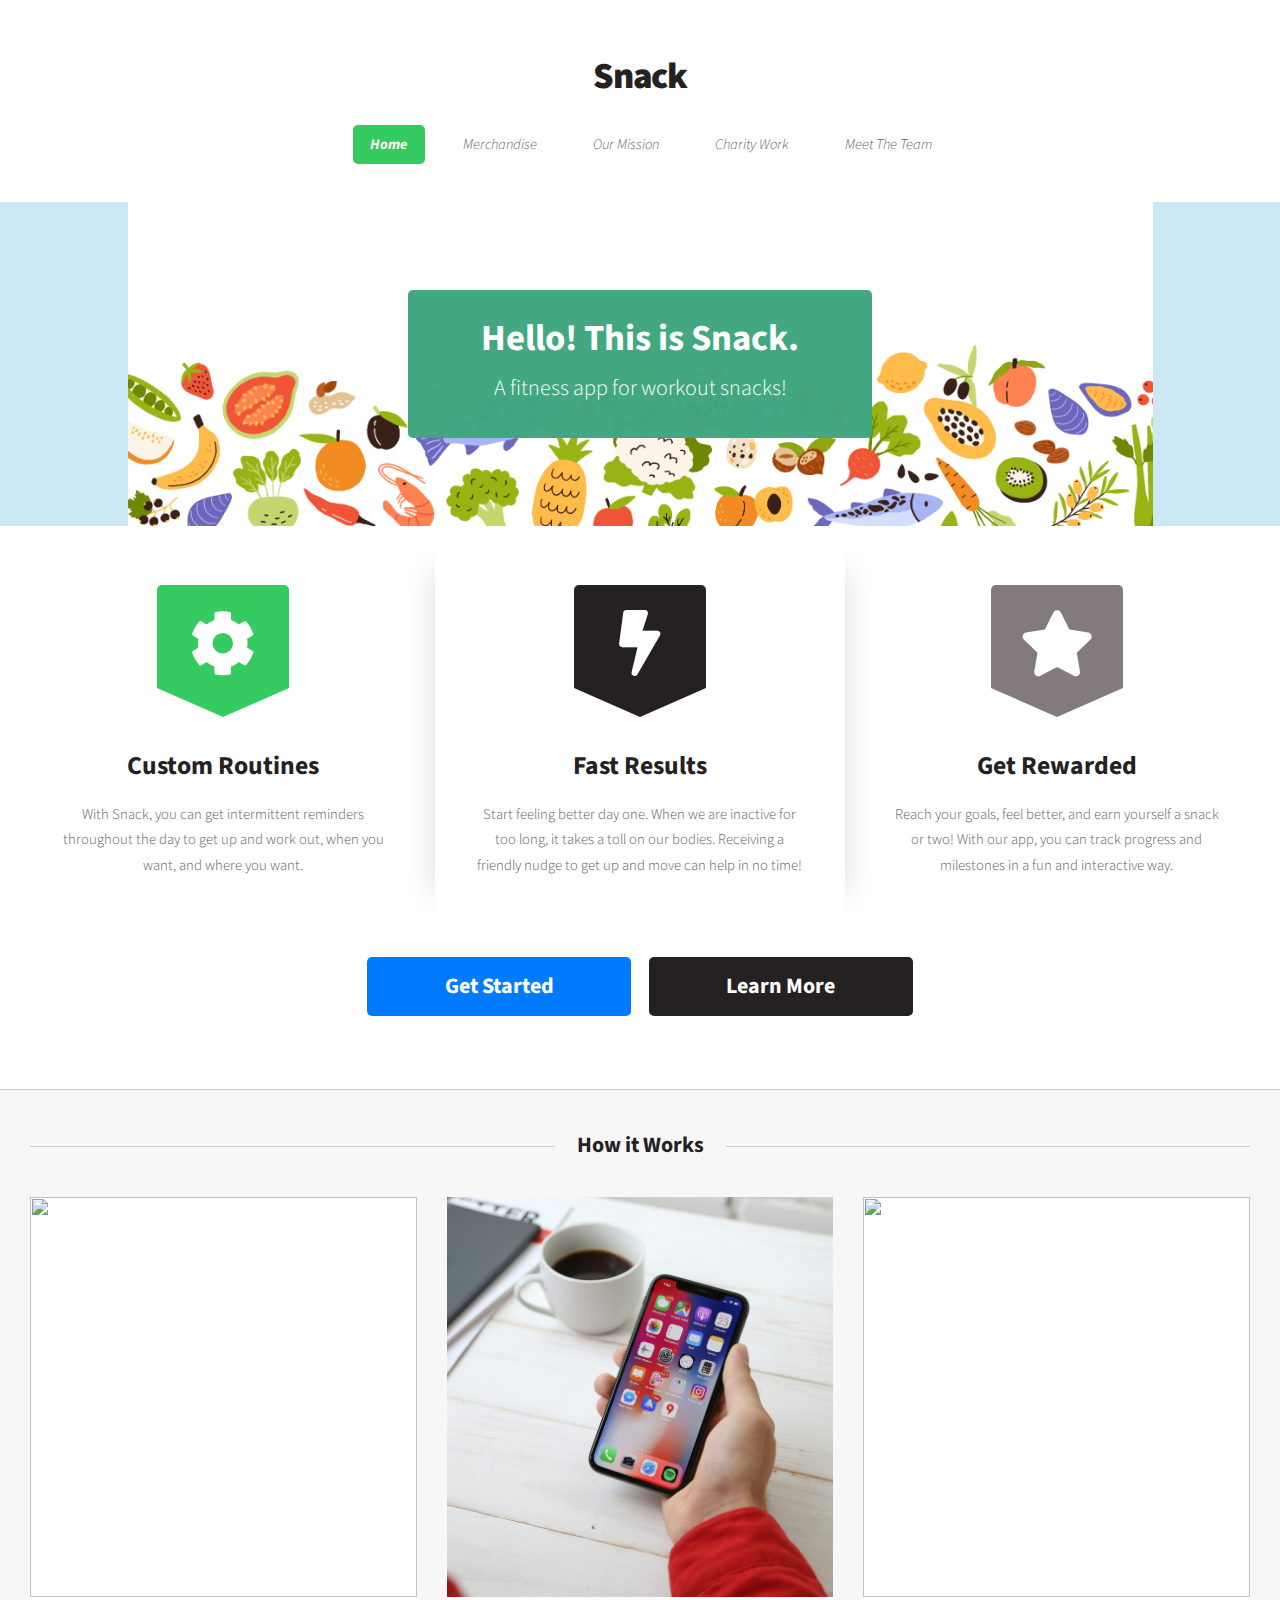
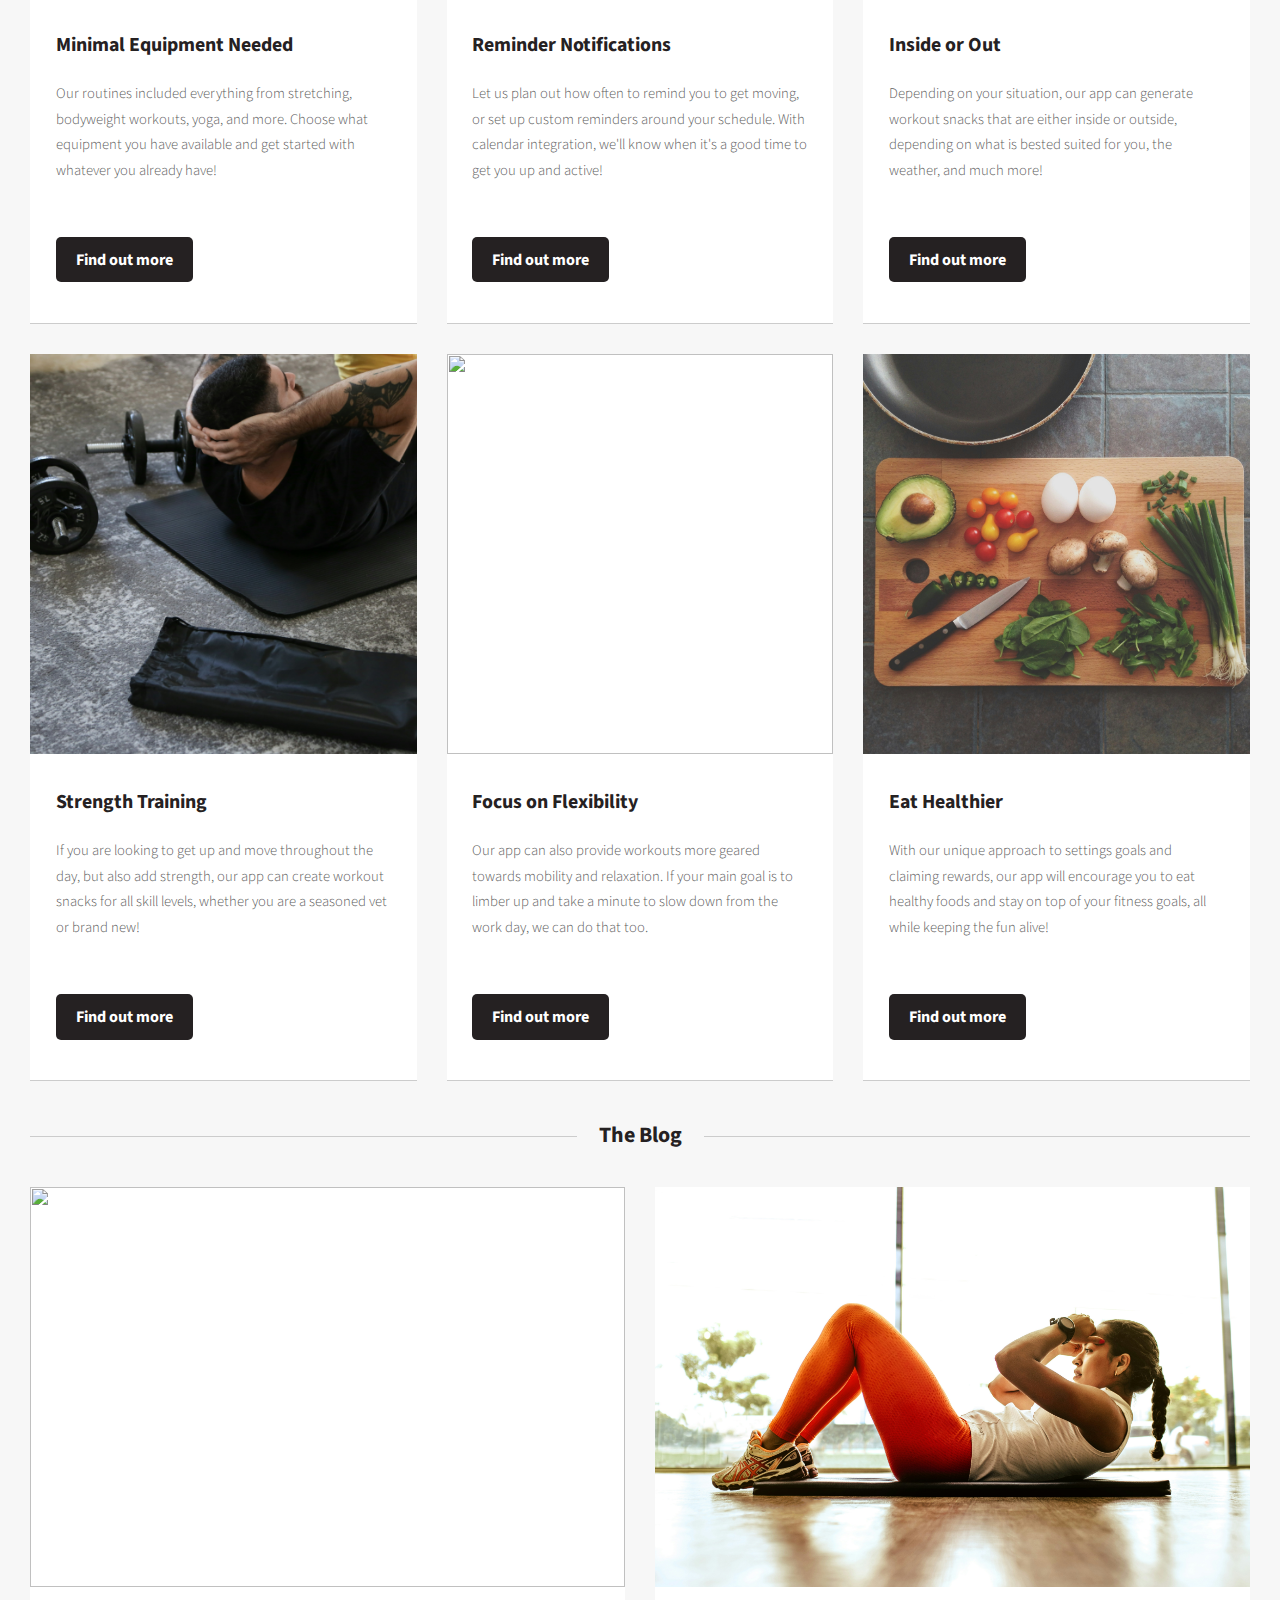
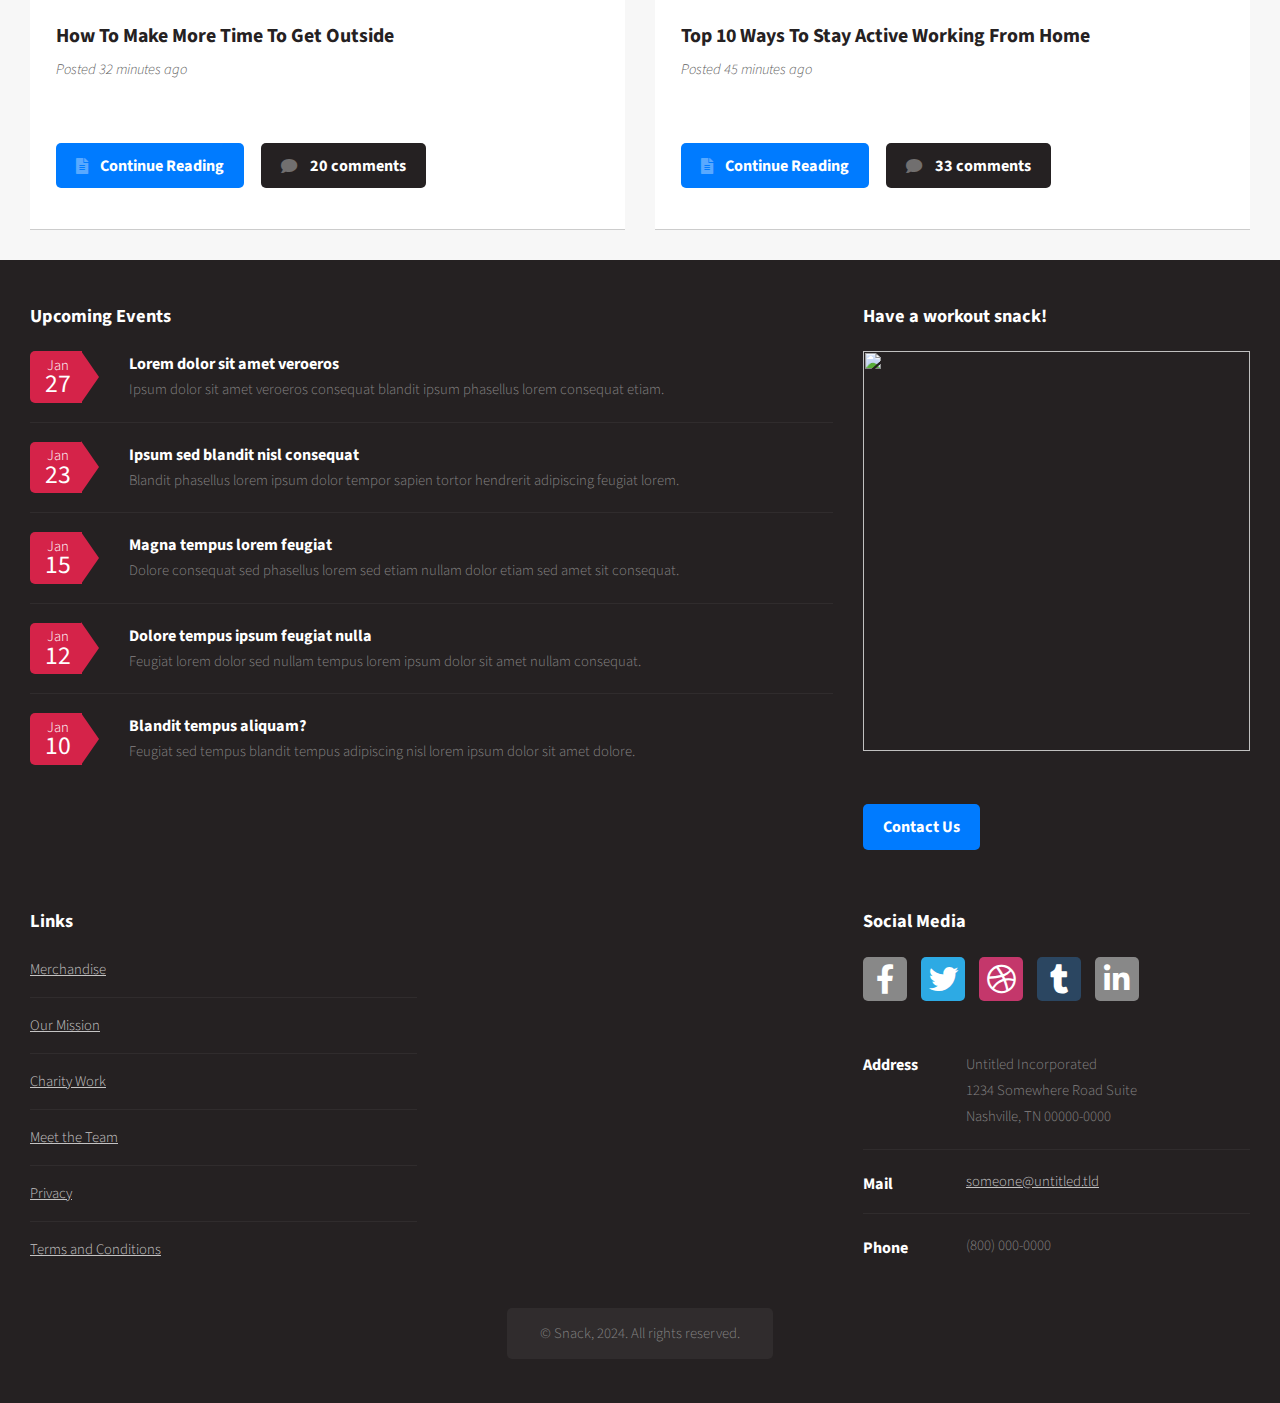
==== commit bb0dae7f: "Add files via upload" ====
--- a/index.html
+++ b/index.html
@@ -136,7 +136,7 @@
 											</div>
 											<div class="col-4 col-6-medium col-12-small">
 												<section class="box">
-													<a href="#" class="image featured"><img src="images/Guyrunstairs.jpg" alt="" /></a>
+													<a href="#" class="image featured"><img src="images/guyrunstairs.jpg" alt="" /></a>
 													<header>
 														<h3>Inside or Out</h3>
 													</header>
@@ -285,7 +285,7 @@
 									<header>
 										<h2>Have a workout snack!</h2>
 									</header>
-									<a href="#" class="image featured"><img src="images/AdobeStock_460779478.jpg" alt="" /></a>
+									<a href="#" class="image featured"><img src="images/fruit.jpg" alt="" /></a>
 									<!--
 									<p>
 										This is <strong>Dopetrope</strong> a free, fully responsive HTML5 site template by
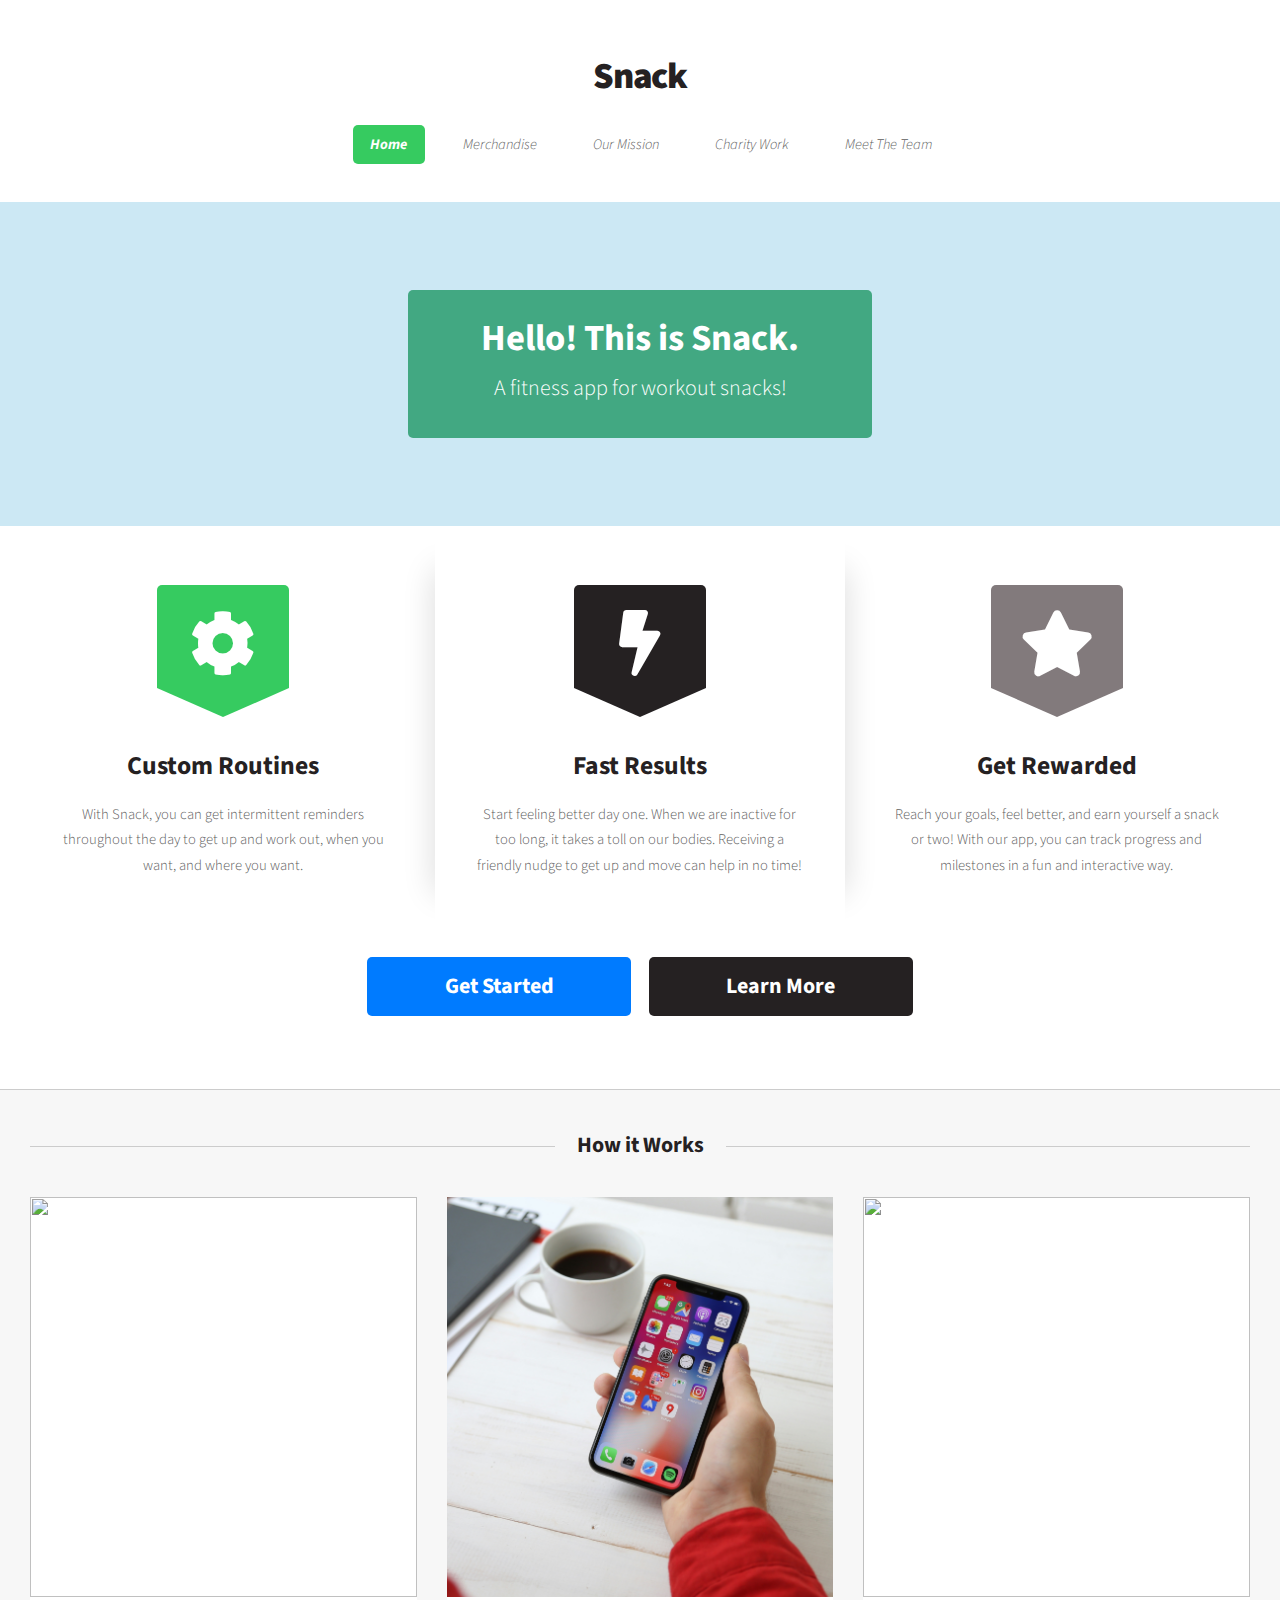
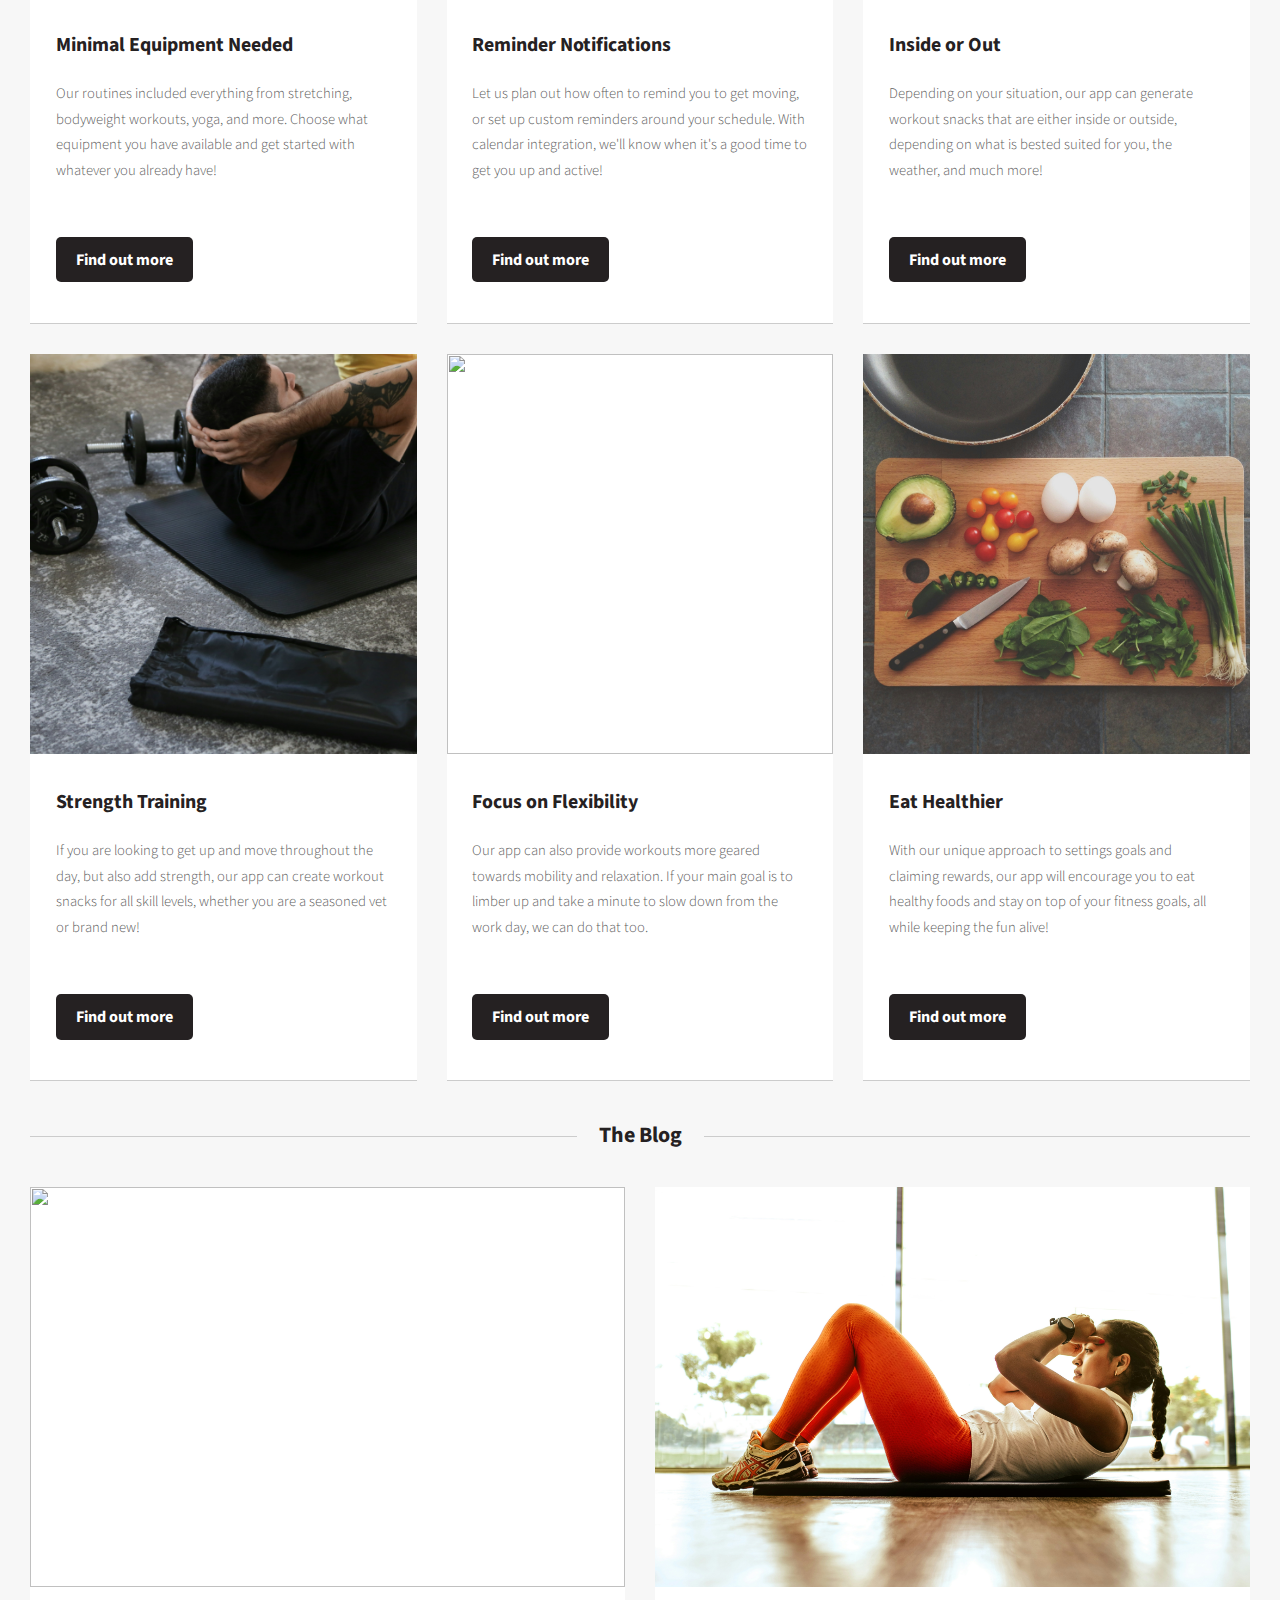
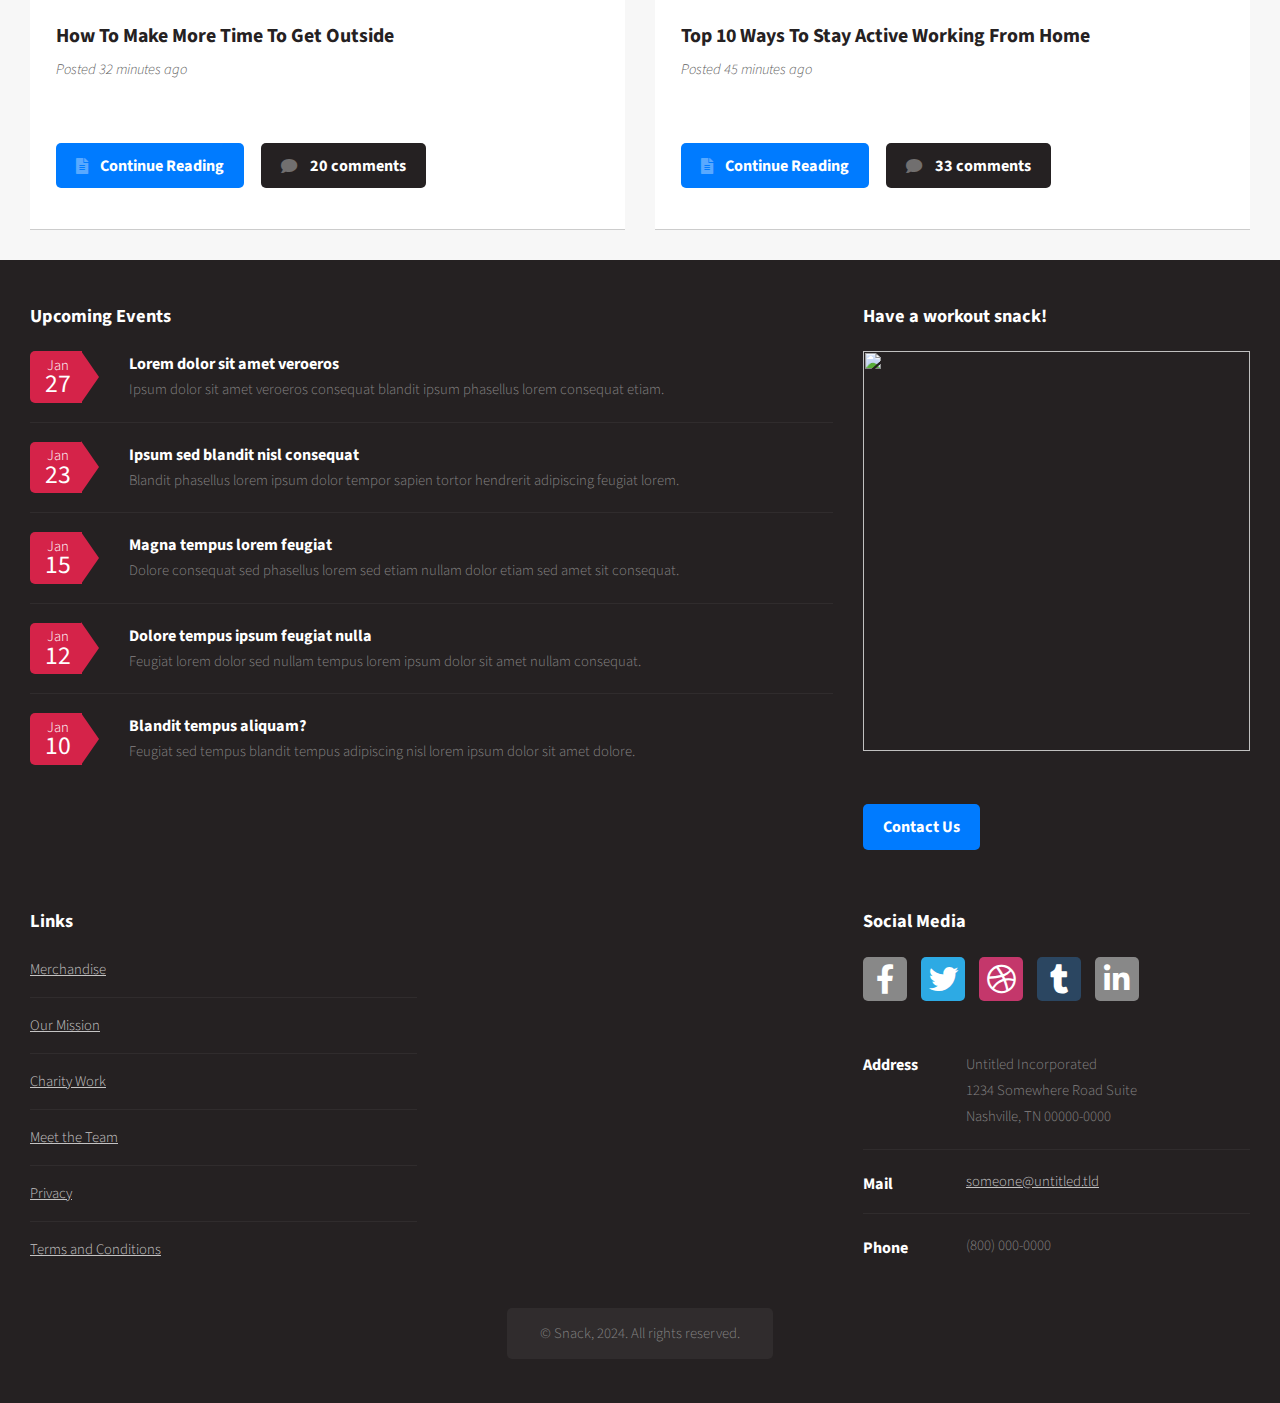
==== commit aa4f5cd5: "Add files via upload" ====
--- a/index.html
+++ b/index.html
@@ -285,7 +285,7 @@
 									<header>
 										<h2>Have a workout snack!</h2>
 									</header>
-									<a href="#" class="image featured"><img src="images/fruit.jpg" alt="" /></a>
+									<a href="#" class="image featured"><img src="images/fruit2.jpg" alt="" /></a>
 									<!--
 									<p>
 										This is <strong>Dopetrope</strong> a free, fully responsive HTML5 site template by
--- a/assets/css/main.css
+++ b/assets/css/main.css
@@ -2214,7 +2214,7 @@
 /* Banner */
 
 	#banner {
-		background: #CCE8F4 url("../../images/AdobeStock_460253543.jpg");
+		background: #CCE8F4 url("../../images/fruit.jpg");
 		background-position: center center;
 		background-size: auto 100%;
 		background-repeat: no-repeat;
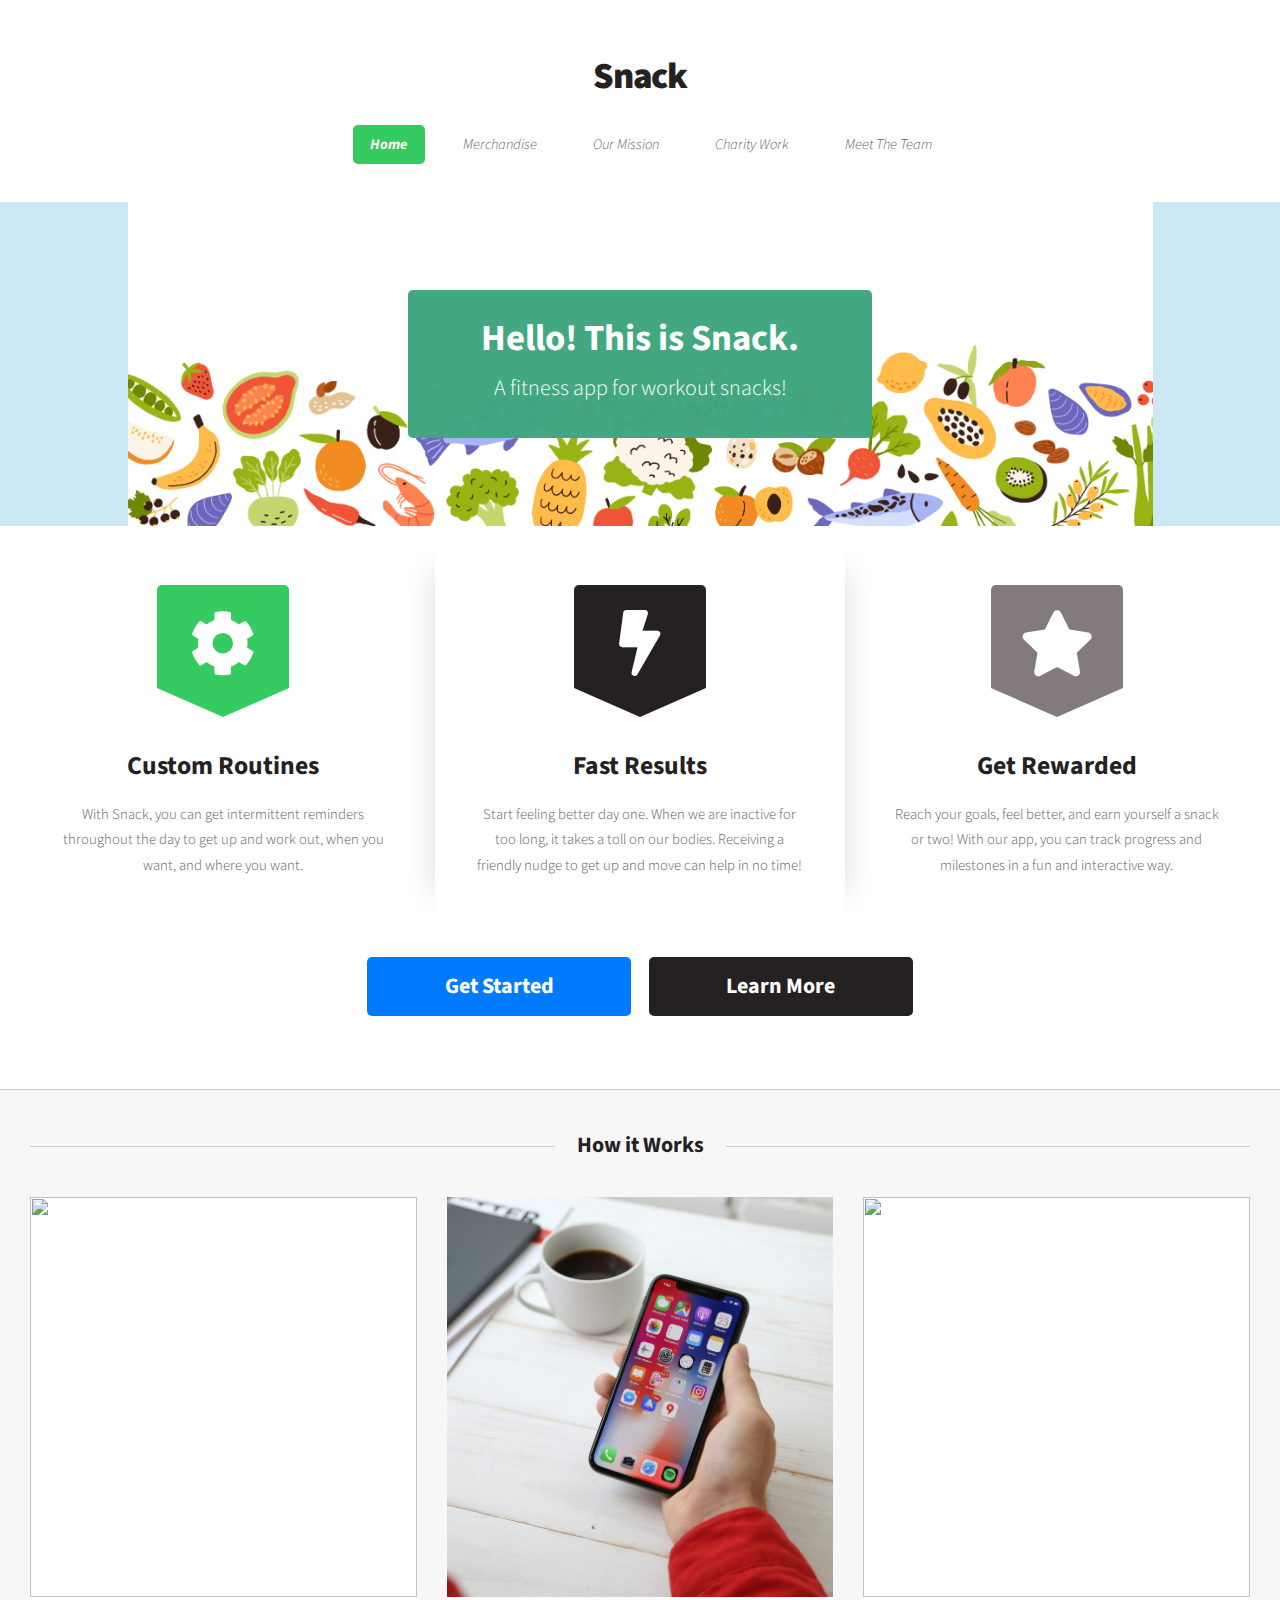
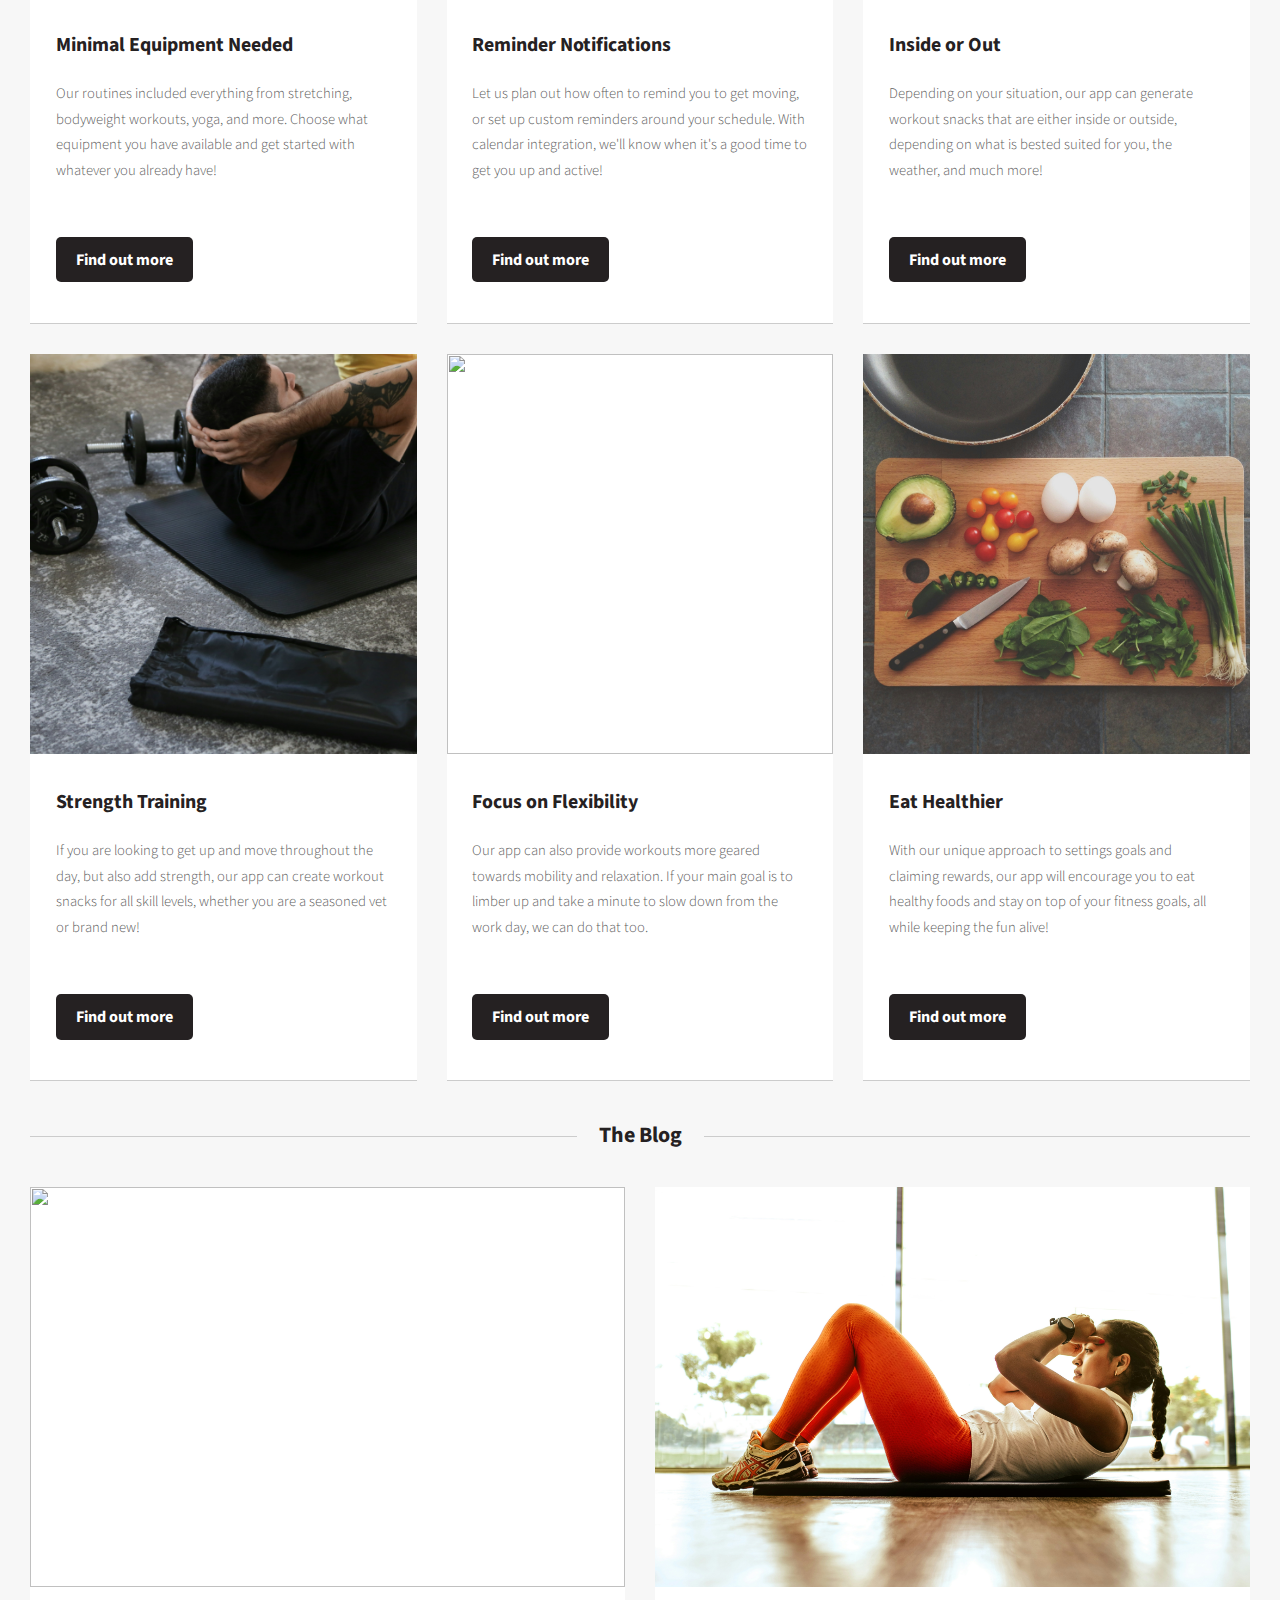
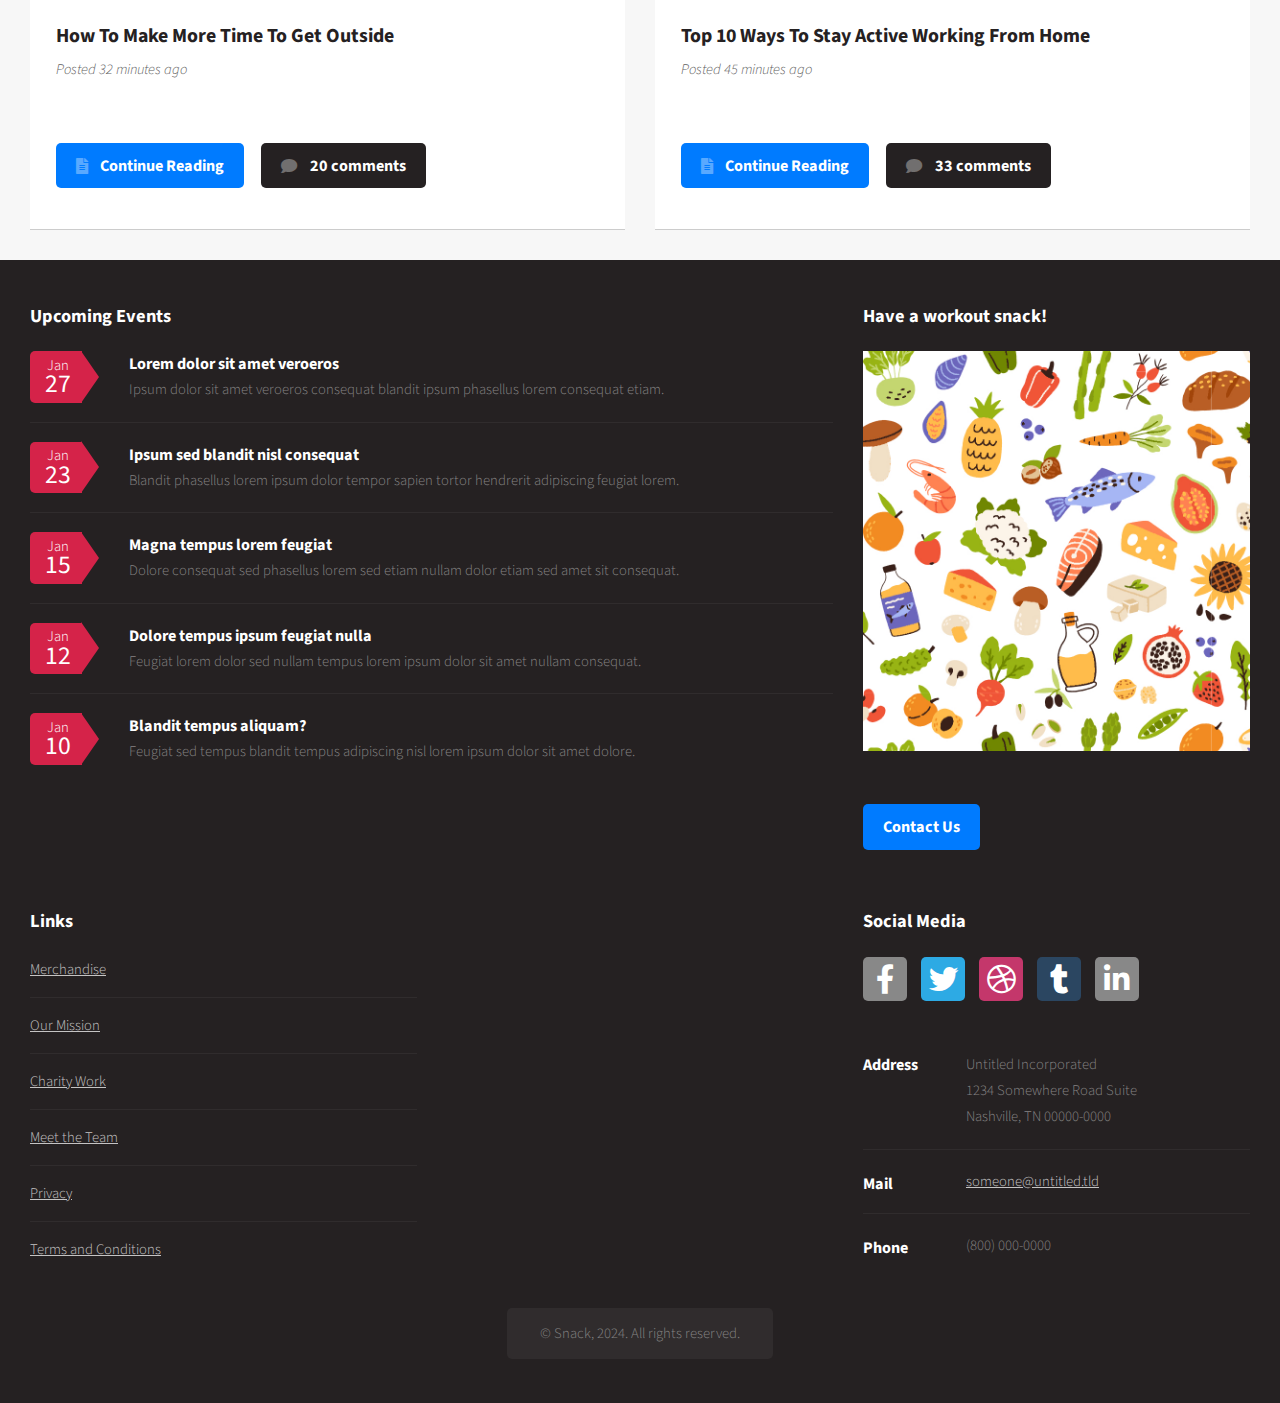
==== commit 51150da1: "Update index.html" ====
--- a/index.html
+++ b/index.html
@@ -390,4 +390,4 @@
 			<script src="assets/js/main.js"></script>
 
 	</body>
-</html>+</html>
